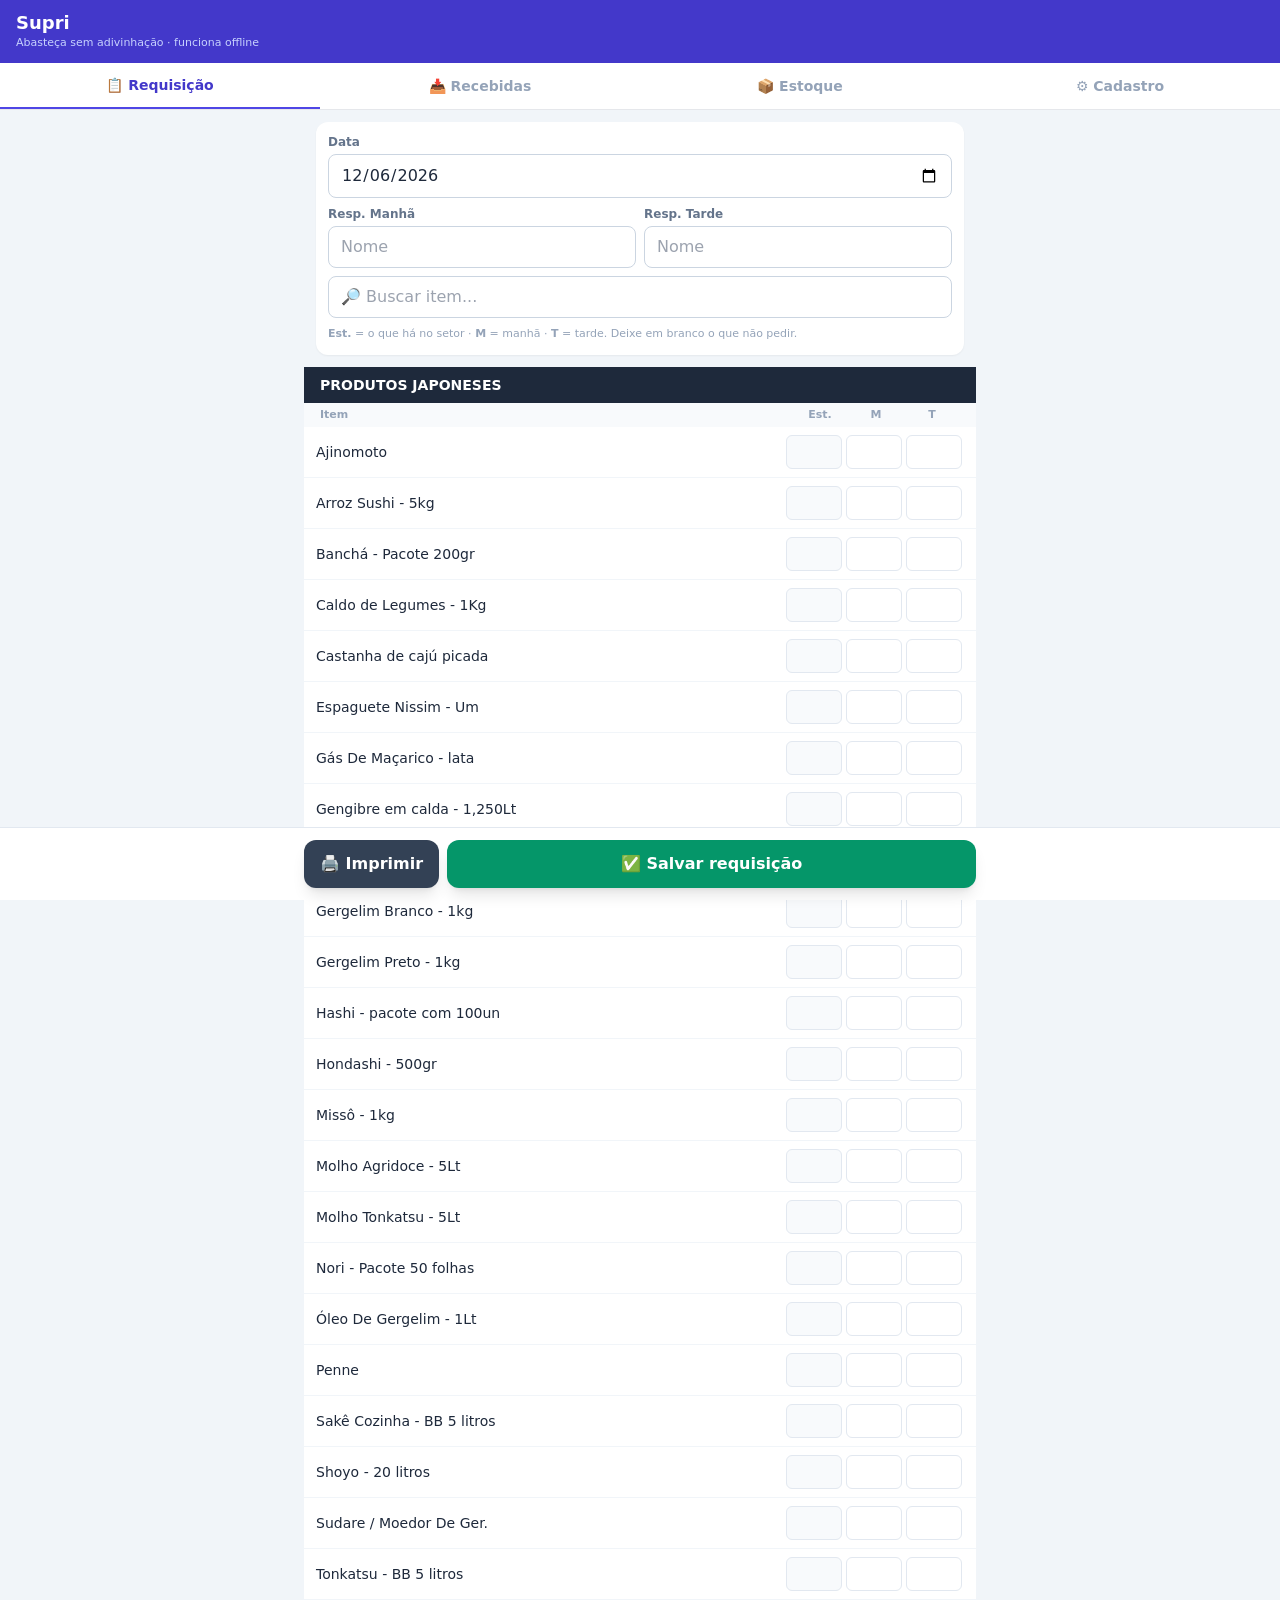
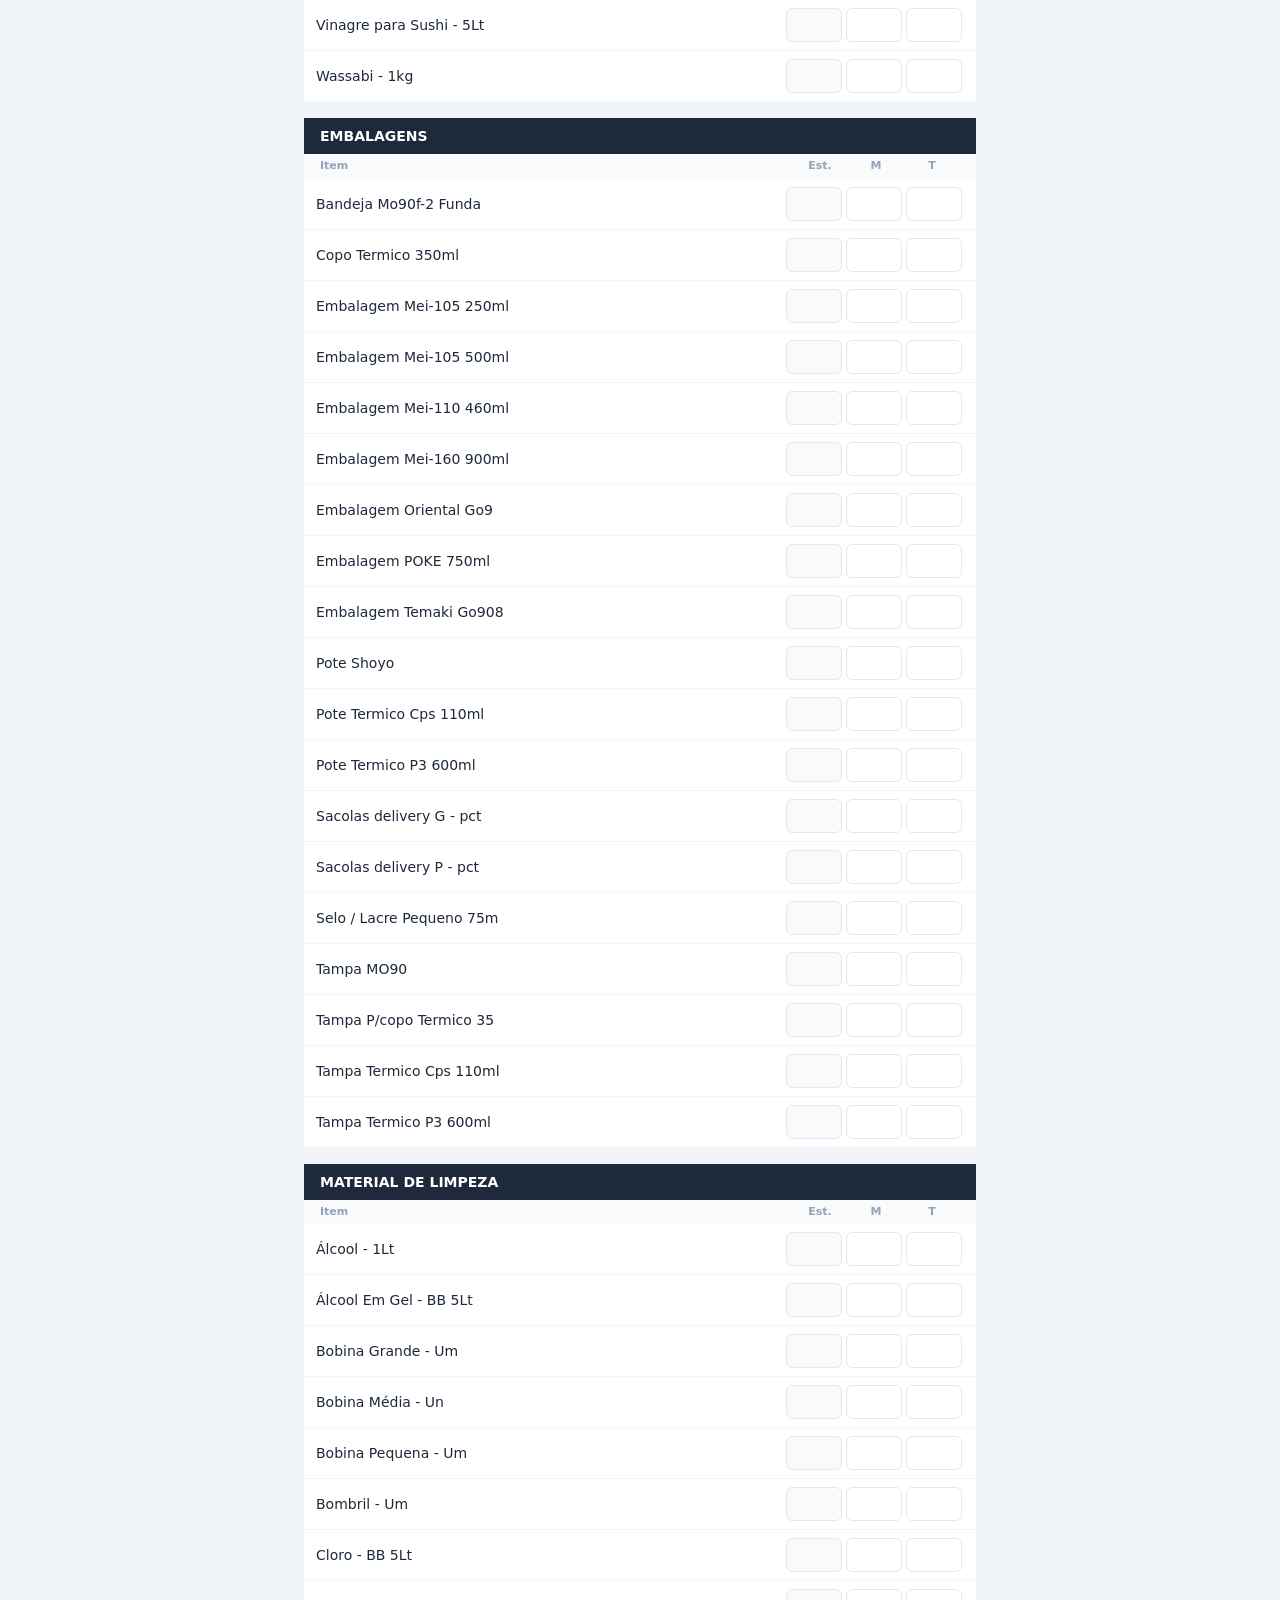
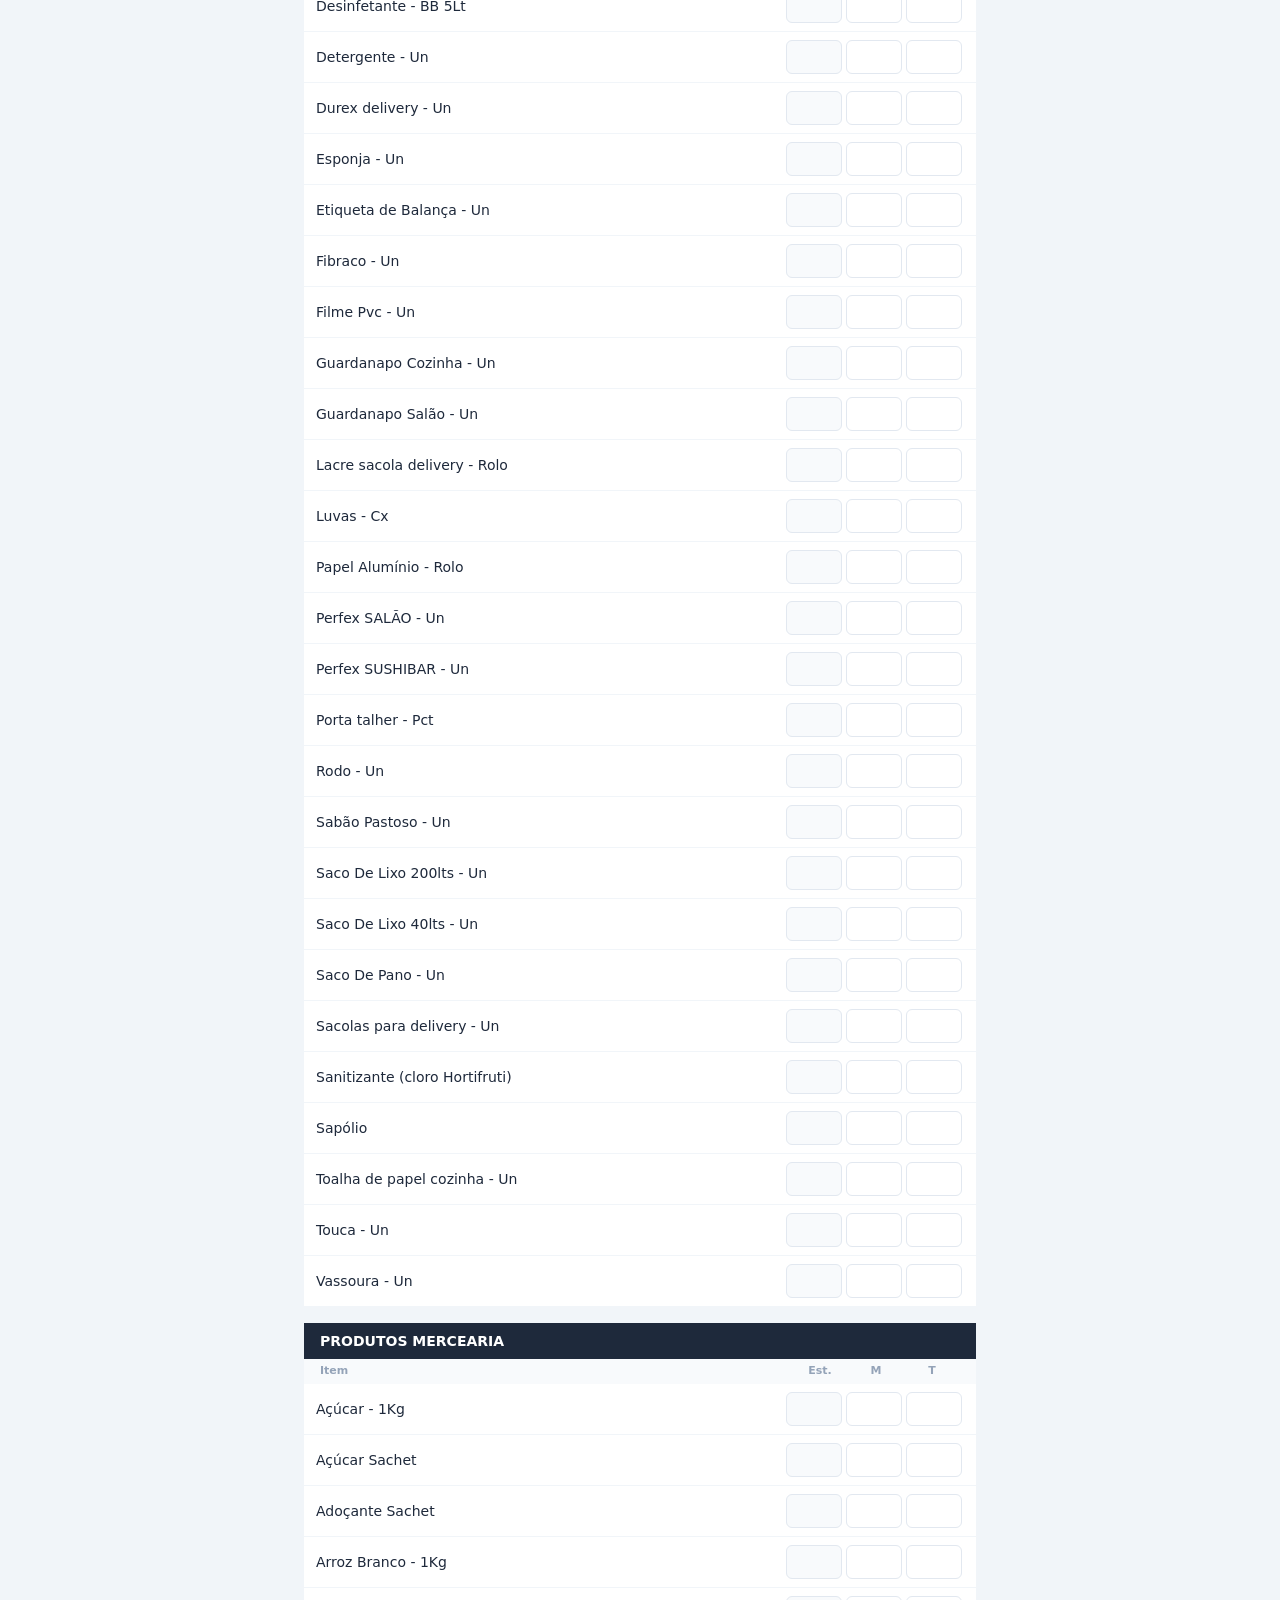
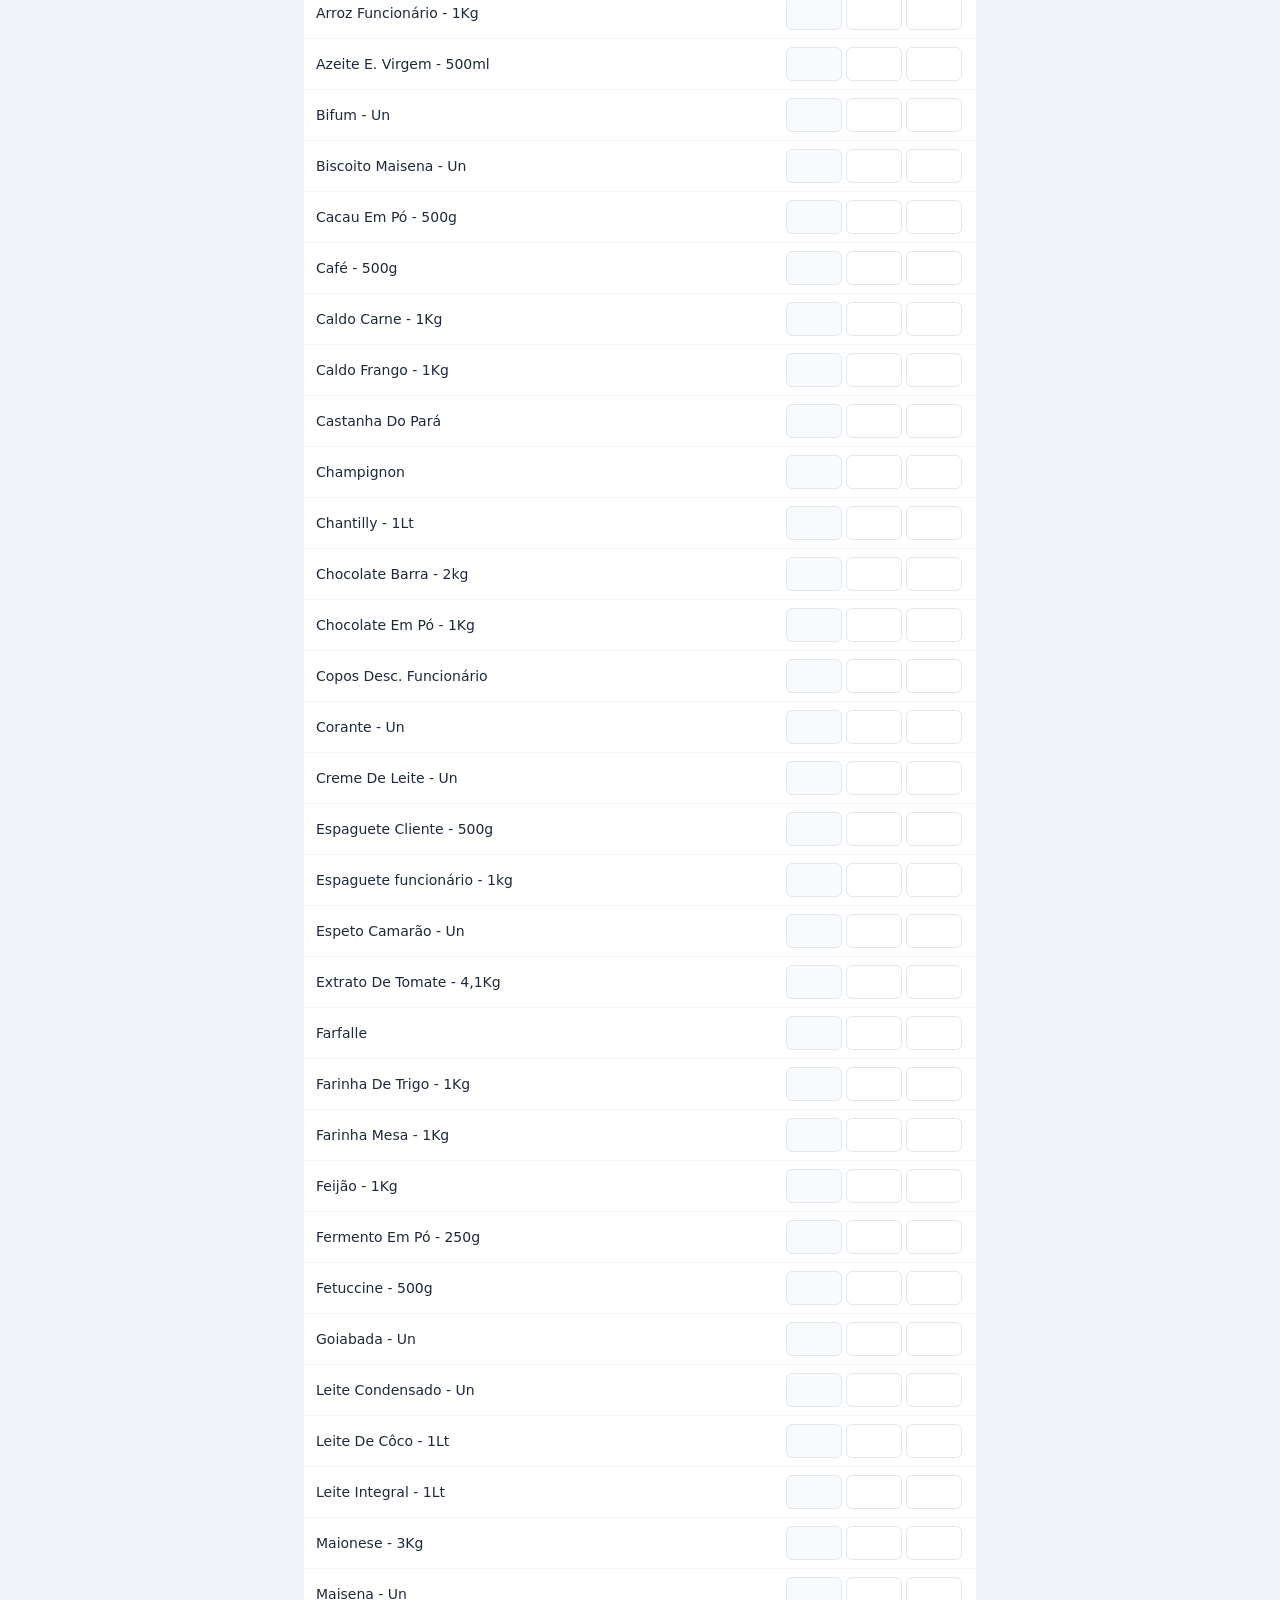
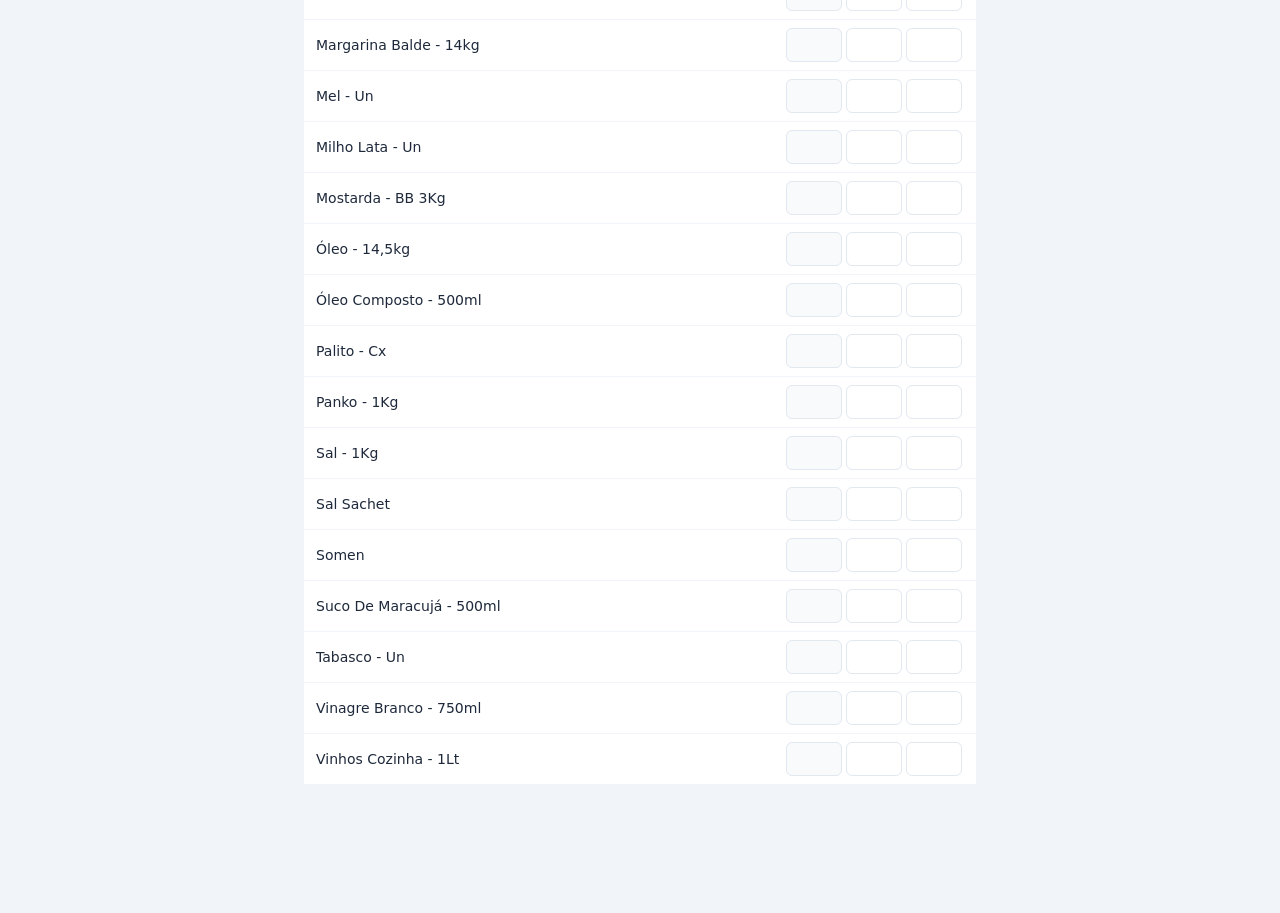
==== Estoque-App.html @ 33638763 "Add files via upload" ====
<!DOCTYPE html>
<html lang="pt-BR">
<head>
<meta charset="UTF-8" />
<meta name="viewport" content="width=device-width, initial-scale=1.0, maximum-scale=1.0, user-scalable=no" />
<title>Supri</title>
<link rel="manifest" href="data:application/manifest+json,%7B%22name%22%3A%20%22Controle%20de%20Estoque%22%2C%20%22short_name%22%3A%20%22Estoque%22%2C%20%22display%22%3A%20%22standalone%22%2C%20%22orientation%22%3A%20%22portrait%22%2C%20%22background_color%22%3A%20%22%234f46e5%22%2C%20%22theme_color%22%3A%20%22%234f46e5%22%2C%20%22icons%22%3A%20%5B%7B%22src%22%3A%20%22data%3Aimage/png%3Bbase64%2CiVBORw0KGgoAAAANSUhEUgAAAMAAAADACAYAAABS3GwHAAAjUklEQVR4Xu2dCXSc1Xn3n/tuM9osr7Itr2AbY0Mwi82S8kVAvQE1Sw%2BmtAmnDQmEnjRpky/na76etLa%2BdKGnPUmbc9oG3NImKScJDsXGMbWxEyxCgIIDOHEMXsC7LUu2JVnbzLzve%2B93/s87Vx7Jkq1lJGb03t85EznCGs2M/8%2B9z33uswgaMZSoqSG7qmq9Wr/%2BwVD/2tWrlR10nF1Aypklg7abiaz5QtizlczYimiREJZNpEbsVRryiSClZCiIdgnLC5UKDxHJvZZT/gaJ4LBTOv699etFjhaetRsaVou6OgqJxIj8o4t8vt3eWLNGWTt27LDq6m4P9H%2B/f%2BXR6UJ5SxVZtxLJGxWpeZZwk8JyiJQipaLPJJRpMuIvdgTZVoLfhBA2/oeUDEgqPyVI7Cey3hQkX1Uis/35LTOO6XdbU/Oyc9ttt8naWiGH8xMYNgOA8PfsIaEtfNUd9ZOdROIupfz7SMrbHbeiAr8cIg/DFCkKFSm8WXxX8esSQljD%2BeYNI4NSKitirOoKi7slyBa2nWTjwFIf%2BK2tZFkvC%2BFuCNLpFzf9dMopvDp4CAsXkhouQxgGA1Bi9WqytPDvX3byamW5v08UPuw65ZOlCikMO0jKIBRCKKWUJYTA6xiG12IoYPBvr4QQEl8sy7Ftu5QsYZMftJ0isr8npP%2Bd57dN3a0NYf16wgKZV9cor6LDtqVdnUj49peJ1Cddp8Lzg1aSMgPfDrugxXuhwdAFzAECV2RZnu06FeQHrRki8YyQ4Te0IeRqLB/kSYSKzVKQUPcvO1AlrDFfU2R9zraTnh%2B0wKWB/x85gAbDJVGQExZLx3Uq4SJnBMknlTz3l89vm9sAXzkS0tB3gyH72PDR8EIg/vuWn3yErIp3bKfsC1KlvYzfhNMsnD7HiN/Qf6BvaIYUNAQtQVPQFjQGrUFzkfaGxpBW5Joa5dTVieCepe9VW9aEp123fEUQtFIoM6EQFoxrSM9vMGTBOVralmc7cI38tq1Snnnkhe0LTmgNDvaTGuQOoASiPBD/vUuPr7Cc8Tsdp2RFxj8bSOWrKHZvxG/IGwgI2tAWNAatQXPQHjQILerI4UAZhAEoa80aEghL3be8fo3tJLcIsqZm/Gb22YyrYxg%2BItcIWoPmoD1oEFqEJolgCANjgC4KfkF0MXHvipNPJdwJj6bSjSGsz8TsDSNJdLcgVDIxyU77Z9Zt3Dr1sej3n9dofxiAAURPfPfdh8d5Yem3bavkQT9o8YmUWfUNHxGIFonAdSrdUHY%2Bm7E7Ht%2B8eVbTQIygnwbAbg/t3Hmk0vWTWz2vckk60xgQIXfBYPiokUHCm%2BRkMi1v%2BW5qxeLFM1tqa/GaLp1G0Q%2BfCQdeIvhZbsZbB/Gn0o0ZI35D4WA50CS0CY1mzwRdKTUX45I7AGKtSGu4d9mJp1x3zKOZoCkQZuU3FCCKZOA54xzfP7du47bqx7R2B20AOsa6atnRtaXJKWtS6QafiNwCfO8Gg8ZPJqrcjlR97aZtM9Ze6p6gzx1AW8%2Bq5YeXeXbFS0GYCoikSWcwFDg4GFuhYyedTNi6fNNLs7ZdbCfowwCiiM%2BqVfWT7YzYJYRVJWUaJ%2B5%2BnBkMho8aJS0rIZSSDaGnFm3ahNTq3sOjvQp69Wrim14rFXzPsUsnh2EKMVcjfkORICxoFtqFhqFlaLq3F3%2BBqPV28fZrxx/2vAnL/KAlyKY2GAxFAzQL7ULD0DICOb0lz/UwACUWrl%2Br7r67eZwt7Cf8oNWs/IYiRljQMLQMTUPbPXOGuhkAKrlqqVY66davu%2B6YKZHf35%2B7AoOhILGgYWgZmoa2ofHcV9rlF8FPqq0ldc%2BK41fY5O2WKtAZdpe8KzAYCphsEbIjQ8pc/cLWaft0Midec5c1oICdC1uk/DPbKXWUCqMiL4OhuBHQMjQNbUPjkdYjsn/gNFJ1310nrxSh845UgZv1lYwBGEYDehfwlR1ct%2BHFqe9H2heSd4CaGi5SVyoTftZxyhNEEtuDEb9htCCgaWgbGofWI82zyNGDR6iVK09MSkjaLYQ9SSlkPJgCdsNoAi1YXDRda0xbdPWWLdWN0L6FdoV4m14gf8tzx1ZJmUHo06z%2BhlGGENA2NA6tZz0f20Kvzuxp4AGpAvhKo%2ByNGwznj7yscUEP4DvQPqv9rppTU9xEuF8Iq1xFRmCswDAKgRvkIEeozU/b816sm1zPBwE3GS5z3cpytCs04jeMXuAGBSG0Ds3jfUYnYUU13JxTmD7khtENNM5aV1TDBnDDY8pVKrxFcityk/ZgGPUgPQLRoFugfcFNbAXtJEGJri7WBsMohrvuK0oLRYstJeUcy3IT2dQHg2HUA62z5qF9KdQiy/JQSDaskzgMhkIBWofmoX1HWPQxo31Df%2BDGhDp7LDumQv9/Tp4pIqB5aN9RpOZmZ3KZ2L%2BhT9Dr2/cV%2BWnForfsSC4h7pUsQV5CkG1ns8gKH2SIErTviH50zzLEF4hdKqLOdknjqxy6bH6CLpuXoDHjbO6/0HjSp4P70nRof4baWyUlSzAZsjg%2BL2hf3LPsWLbmt0hetWHEgPh5hReCPnFnBd18exmVVUQlJNrl4SG2kuhMY0A/2dhKu97oIC8JX6nQB3xmR7jeu/xENLnPYMhBiz9RYtHvPj6B5i70qLNdUZjts6b9Za0c14MbRPTa9nb68febyU0g0bjQP1JBGMxb6K/SMMKw28M5wYLFP2eBR63Nin18nvuTayjZPwd8PiC6dUUZ/3nzD5qptNwq8MOxMje/hguBAWRSit0erPxt5xTZ6AN%2BkTAJH4wtorYWRR9fWk4Lri2hVCcOyIX9CRf4yzOMNBCy7xONr7LpptvL2O3puer3Sdbvx3PAeHhQVoE7GMYADN1dGhhAWtLl8xN84IXPP5DkeKz4mbSiKdNdqprqko9JvwWssgJ%2BaYaPhGw1yKx5iQEJPxecH0pKBc243KPAL%2BwbMmMAhm5wJzRbcJyfD8KD/Hyw6uu7gsE%2Bx0hgDMDQK3m5zCpw/x8YAxhBdC5Nb18LZZnU8f/T9QEffgejYQ6jhtEtsWUVdpWVMYA8okOBiJfrmLmOoGBFxYEyCLo/wiD6Pm5TgX4O/FzX82Tj77nJaMMFtwMUgg7uTQ0qhs/jKRAObZV07KBPjlfYF2JmyuMQyF3J4S8jWSzwIWjF%2BTO2FfnTnivI9YgcR3Bo0OIfjEKEErm5oTYORZmMYiNRUvFzsk/OMXbBsXjbjpLOIDI8Da/QuMvPPoaMIk5lQG7P2YaAKsfZ/Hr6GwmCISdKBe3bnaazjQElCjw3yBjAINCrOuLl6ZRkoSIJbMJEm6ZMdah6ukPV1TZNrLJpwgSbb0RLSwV5HgxBnBevjG5cg6zwET7s7FTU2aHo3DlJzU0hNTdJOnM6pDNnQmo6E32vrU1RRwcMJ8rMhGE5riDHOX9Tqw1ioL48/j4MrP2cpJ%2B80EoPfW4c%2Ba3ZzjmXOM3i/dguUUe7op%2B80BLdAxQ4xgD6iXZNsBpCgFh2J1U5tODjSVp0XYLmL3Bp2gyXysqGL%2BYBVwmuxenTITXUh3T8qE9HDgd07GjA/x/GkU4r3hVc7DpZo%2BCdYgC7BBt0qeDEtplzPLp1eRnf8GJX6%2BtSDLuY4xLnAD33TBPVHwuotEwMyo0aScS9y48P5pwTK7AiYrXvaJdUUWnR9Tck6RN3lNCi6xM0dmz3Y1RPoelV81KrJ3syuf8SOSmKua5WX2DHOHk8oA8/8OnAXp8%2BPODTieMBNTdLzujELqFz9geyK/gZRSsfqKSPLytnrw27VM/iF3w%2BiaTgz%2BfFH7bQzp%2B1F0EeUPbMZQygbzgKoqJVd%2Bx4m5auKKE7f6ucZs4%2Bv3Gyn569PBqRQ2qOr69/b1%2BrcmNDSAc/8Om9X2fo/T0ZOvihz%2B8FO0N/jEAbLWoBkNvziTvLacp0jy%2B5%2BHYXZxgZfT6H9qXZZao/lqHSskJPgjuPMYA%2BwKoGfxwsu7OUfueTFVQ9LRK%2BXgFHQvD9JXfn0e5aT86eCemHz7TShvXtVFbef/cEBobENnytqnb5hheHY7hECHUeP5ihM40hH9Jxzimm8khzBugFiP9ci6TL5rj0%2BBfH0vWLE5HwkReDyE4BBo97M8Zco8Cfx0%2BwaeYslw/dCHX2Fwga0Rys%2BA0nfDpxJNMVtsVngVAnzgx6RygmjAHkgnCjIGpplvSbK0vpC18eS%2BXIadfCL4KoRre3k1PEzncNijjMOgDtd6HvKaLCl%2B7Gw4ZW2Ck/fWIMINcfJKLWc5I%2B9cgY%2BoPPjulyd4pN%2BH2RD5ctb/cNBYIxgCzYyiH%2Bz/xhJT30qYpsRVRhujuG/FGA3uzIA5%2B/pUXSQw9XsPh1DvxgXAVDcRF7A4D4sfLfWlNCn3m8kld%2BnWZgGP3E2gCwwuNQOKnKpj/%2ByliOYuTDTzYUD7E2AI5vpxT7/QgRhmY6WuyIrQFA/O3tiq69PkG3Ly1l1wfukCFexDoKhJDeg79XESWLDWMcu2f6ArjYATs3TSHXJTOH8vwTSwOAkJDmMP9Kj65fkoyKOIZh9e9qH5jN3R8qeJ1dz4lLrtju3/kjlgbAnY4zim5bWsJuD8Ke%2BXR/dCTpfN2AohPHQzpxzKf6kyGdPSPpXEvIef84hHPxuUXkOoLrCsorLKoca3EtQdXkqK5g4kSb/1vP18kGgcN7nowsbsTSACD4ijEW3XRL8pLuyEDR4sfXt/4nRa/9rJPe252hhlOR4FEtpl0gdmly/RpOgVZdqQVcFukILqapHGvT1GqbZl/u0rz5Ls2Z59H06U63nUvvEPnaceJA7AwA4oAQr7zK48otXcOaD7T4d/5Pir77b6209/005xEhdwYpyMjA1EloupTxAoTo3ng2W0vc2BBwfv%2Bbr6f4PZSVWzS12uH3gYP8wqs9mjjJ7tohCjFjtRCJnQFgwUXt7oKFHv85X%2B6PFv/3v9tK/7GuhWt4y8os/h26ZmCwacJ4DhiQ50UF63qlP3TQp/17M/TjDe00frxFVy706KbfSNINS5LsOmlghHzIH4ZzTrETOwOIuh4QuxH5Qot/04Z2euqfWmjc%2BO499PNBb0loiYSgkmzROWqEX381Ra%2B%2B0knjx9v0sWsTVHNHCS2%2BMcmliTjk43UO1ghHK/EzAOS2Jy2aNiN660MNLWoXCj7%2Bd9adozGV1ohlTOpWKwCHY%2B1ipVOKfvZyJz%2BmzbA5zQN3HZfPdYtqgstIECsD0C4PCtfRwSEfBqAv0H66rYOamkIaO87iXj8jTe4OgdW%2BvCLK2UdZJNyyjT9qp5rfLIncKa9/JZFxIFYGAKRUVFZuc6FLPtChzt2/THPh%2BXBeqPWXXGPA2QGuEs46Wze3c/sUuE3GFYqInwGExDsAaleHvANkk%2BcgLsT24Yb0p9h8JMl1k3C/MNoKWoZKrAyAIzKKeEXMxy0qH6izuwrGAg31PDHcmFX/QvLjBxQTnPYQrf5DXa214OH66FYghW4Ehu7EzwDyjK4eu3yOy/cLxgCKi9gZAFwfuCtD9v%2BzaMGjdxAfgrPnAkNxECsD0OJEJqgOVQ7VDUIUCL71gqs8euChcm5ki%2B8VYu8gw4XE6hAM0F68tVVSZ6fkqEg%2B0EaAmmIkuz33w3b%2BHloIIm1Zp0IYCo/8KKBIwGrPrb/bJDU15bcCRq/4n/ujsfRXfzeBrr7Go3Sn4m4TSL2Gq5Tb199QGMRuB9ClkOikPGOmwxdXIk9JYjrxbcnNSX7seidNr7zcSe/%2BIk0nTwTcWRk7UO6wDJ6TMYDW5Yb8EjsDgEjRG3P/Xp9uvCU5qBlYF0O7Q/iKuQF4IDdn/74M7d4VdWk%2BfMinM6cltbfLaKiEg3Tp8xNkjFGMHLEzAKy2iNb8%2BldpIqoYlsOqdod0tRZ65199TYIfAIdw7ECHPoz6%2BKNt%2BfFjAd8m92YUugrMnCXyTyzbo8MIkFv/z09P5p5Awx26zHVx%2BqrlRZEO3KQLjOJ0dGAHXBOQiMoijduUH2JpANwKsVnSF78yju757bK8FcX0l57i7auEEUaBKrAD%2B%2BE6RcUvx48GHMWCISGtG64TfCa4UkMN6caRWBqAHvgw9wqXvvkvVQVRQ9sfo4ALBAPYsztNb%2B9M069/hVrjgH%2B2pCQyBuMmDYxYGgBAznzbOUl/8VcTuGAkX6WR%2BSTXKHB473m5hhDrL99J089f6aR3dqZ5kiSyXJPJKNfJJL9dmtgaAFIiEJ2ZNdulf3xyEh%2BMi6EvKI9WzaZb5BoECl8Qcv3J1g46sC/T1U3C7AgXJ7YGAHAWwBTFTz86hj716TEFuQtcjG5VYNkrTSTkvbojRc//qJXbsSACpQtiDBcSawMAWPUxW/ev/34iXXtDouiMQKM7ReiQKeYZv/Tf7VwOWX8i4D5IphjmQmKVCtEXWD2f%2BPpZOnok6OoUV2zoVAvt%2B2Nq/F2ryuhbT06iFXeX8ShT3b3CcJ7YG0B0JyB4KuSf/5/THGXBKooVtFjR7hAO9uPG2/SVPxtHX/rTcaSUYhfJZKoaA%2BgGVkYUip%2BqD%2BlPv3Sa9uzO8Apa7AdIfWGGOug7V5VR7RMTyfMsTs4zRhAR%2Bx1Ag9USRtB0NqT/%2B%2BXTtHljlNKsW6kU6yUTh0%2BzDYCvuyFBtU9M4AgRdjhTvWYM4IKdABET8A9/10Rf/9oZztHBSlrshsBdsAPiNO3//dVxfPA3BmAM4AL0QRFRk5/t6KQ/ebyRnvmPVj4jaEMo1haDthMZwf%2B6vYTuX11O585F7ynOxD4MejEgDt8n6miXNG26QytXldGylaXchTnXddIXaMWwoupQKGajfeHRBqo/GXAQoFhdvKFiDOAS6BQEuAypzmii5C23lvBwDaQ35x4m9aG50A1Cp33g1viJ/3eW%2B5nie3HEGEA/0YbAO0KH5FUTzWaX3JTkx9z5ble3OU0hGwRWfBQGffGxRi7QQf5QHHOHjAEMEG0IEAtyiTDiCOkGcJEwrAK7whVXujRtmsNNaHvCvfqzN9AfZe6R3gV%2B9IM2%2BpdvNdPYsfHcBYwBDAEk1OmuDzAE1PyC0nKLJk%2BOxhldcaVH865wacYsh2cRX2AQ2Tz%2BkXab9GEfRTif/0xDV4OvuBG7ksh8gsxM7TrrNGSYAFZ5hE9R3fXTlzp4J8AKi5FMc%2Ba5dMV8j79i10CFVy74WRS4DPfugLML3CCMWZp7hcdp1RikETc3yBhAnsjtwgxgENyEN9uQF0O5UcCCThH4XmmpxQfqy%2Ba43FTrqo953F4x122CMQzn9Ec922Dhxzx6%2B61U1/yyOGEMYJjomXmJkCqmPfKMr%2BwuAffjyCGfXt7WwZNbqqsdHm10828kadH1ia5D9XAlsem954r5Ls80i2Mo1BjACNFbKnK3XQLljscD%2BvBDn9MwZl3m0B3LSjmHB2HK4TACfW8BVyyO7g8wuUAfITqHHxEZnZVaWWmxGI8dCWjdP7fQ5z/bQNu3dnT1G8or2S0Ah3OMXdWdruOEMYACQp8jsNrjcIxp8c1NIf3N2rP0zHdah8cICD1MLaqogAFEUaw4YQygQNHGgF5AMISnv93CNb%2B681w%2BOD/gIxobxW0iL7y6GNUYAyhwdFgSN7XfffocX75BpPlaq/XBFzsOiu3jhjGAIgBGgNvmo4cC%2BuW7URhV5Tl3h3OajAHEh2Lb6qN6BMXNdUG%2Btco7QczcHxDbHUDX/BZLaSDr0yI63Rgt/fk2YK4Qi8/610UsDQAuBSa6Q1RtrVF9bLEYgp/nYn12pxRxfQAMLN87S6ETOwPgCTHtkgtbnvjGRLpuSYI6OhSnKvTWfrBQ0DMD9IT7fNza6udAkTyKfuJ4DoidAWj0YLu//eZEHmm0%2BMZokAX65wBd/lhQKKLZl%2Bf/8p4XgDYYQPycoPx/mkWEru294cYkP5ARuWlDO731Rorbp2PInS4X/KizJHFLi/uAG5Yko8NbHpYuPRfh7NmQ2jswvil%2BLdZjbQA6JRjihvtzzXUJfiCN%2BaX/7qBXd3Rywhomy6NlSlefnfzO17skaHt%2BulHSQw9X0OQpdv7ygrIO/6mTAZd7lpebdOhY0m2kEcHNcOmxz1ey4N74eYp2bO/gZlnYFXAzi5j8SExp0e0OMTrp2usT9PAjFV3Gmg/0gffgBwGHWJGpGjdivQP0RBuCnrYyZoxFy%2B8s5cfhQwG9/monvflaij78wGdjwM6AnH90kdO7iT5YDvaQmlsZhiqzlhZFN92SpK/%2BxXiuIdBuSz7Q73ff%2BxmeXjnY11zMGAPoBS5C0eNL4R5ZRLNmOzRrdgU99KkKNoZ3d6bp3bdTtH8fJj6GXe0GHRcGEe0QuVVdvNr2EmPMXXThWiEeD%2BFjRZ461aE/eLSce/hoA8vXIq0NCYf%2BDw74bMjGAAzdYAFny3j1YAoIOzIGh%2B59oIybS%2BHMsPc9nwdTHDkcsEG0t0ruIBFKxcbUZQy5ClYqSonODryAezVunEVz5iXolluTPLkGtQBsO9m/ky/wfhAD3PNrjFkKORlupM82hYDZAfoJdgFd0q6NAVFDuEnXXJvgB0C0pqkppMZTIQsLN7dIaW49J6mjXVHGV1zqiH6dnis4Dx%2BXcpMm2zRjZlQ8j/phjS6EydfK30W27vjndZ0kY%2Br/A2MAg6CbMeRMedeH1okTbX4suGoQT55d7bXw8xHu7IneTZqbJL35eorrAeK4%2BhsDyAO9dW/oKn%2BEcWR/x8VWcO175x6Ah7Nnpy6G3761nWeL4X4hrp3hzA4wDPRmFIUCjA27SlubpE3/1c7F%2BHFd/UEe7hMNxYS%2B9Hvu%2B23cuyiu0R%2BNMYAYoV0fhG6fe7aVyrkOOEYfQC8YA4gJ%2BuDb2anoG080cYh2OA7YxYYxgBigD%2BU4m0D8uK9Ak644%2B/6xd4HicuupfX6s9t/6%2B2buQoe7i7i7PprYRoGQrgB0M6jR6A7oFuiYA/DNv22mrZvbYx3y7I1YGgDEjhx45Nsg31%2BjjaGQw5j9Qa/6uEs4cTxgt%2Bfdt9NG/L0Q2/kAcIHQExONaPGYN9%2B7IDENt1jD2Z05r%2BTkFOlLty0/bqd/X3eOb3yR62/cnguJrQEAPdQCqQCXzXG42mrJzUkeaNFzugv37c92ZuCvBZI6rwds5N4cY7X/wfda6RdvpriQx/FE1%2Bs3dCfWBqCL4MPsuCMUh%2BtxR1ddk6BF1yXoyoUeTZl6kckubA3DP9AC9Mw7yj23%2BL5iwW/e2EG/eCvFgi8tj9odxuXAPxhibQC56KnwWFH1zgADqRxrc4bm/AUeG8OcuS5Nnmpz6nJvcGixjxyg/uwauWLtLUcoFxxuD%2BzzuWrtjZ930sEPA/7d6C6N32XCnJfGGEBvfqE4X%2BEFvxmzv/xAcfoz0perptg0c5ZLl13u0szZDlVPc3jaC25W%2ByPywYLuDSePB1zAsudXaXp/j0/Hjvpcz4venugfCozw%2B48xgEuQm6GpOzYHvmKXg1OW7Uh4iK2jz/6ESRh95NCEiRaNH29z5AWGAV8cfw9nC%2BwevONk53TBTcFq7mfQoEqy0FGphUjVmUbJw6zrT4Z0qj7g%2BuBUZ1SVjwgWhK87RhtXZ%2BAYAxgEPY0ChoCdAiLGVymjSi/uOCcE2Q6x6B0X/Yaickl8P6q7hI8eGVOA54BxZRT/GYUqqBbDzoOfw8/rcku90hvRD41Y3gMMla58/xxQGK/PBbq7gq4D1n8/8InFHZ0RuhcI5xoVVnUeHimEtpGsoUQHWhPOzB/GAPJEb0bRE54rfInflxvpMQw/xgBGkpzokKEwuNSCZDCMaowBGGKNMQBDrDEGYIg1xgAMscYYgCHWZNvAGgxxRJClFBJnCyS53WAYMdANW4ZISdll2wnko4zw3BOD4aMBWofmoX1LkTLnAEMsgfYtQeKAiJrgx21ErCG%2BKGge2reUpF8JEwwyxAxoHtq3LCV2SZmBP2RcIUMsgNaheWjfEpb1gZR%2BWgjbhIIMsQBaZ81b1gfWkcum7FUq%2BMC2MOLHRIIMox0loXVoHtq3fvGU8IWwX7fYAMiEQg2jHQmtQ/PQPvv9SlAdQkAqGmhoMIxaoHHWuqA6vEk2AD9lb/P9ljbLcmzTRskwelEKGofWoXk2gNWrn7VfrJtcr5R8xbZLuUHB6P0ADHEG2o40Ll%2BB5qF9q6FhdeT2KPqRJdAz3NyHGUYraG7mCGgd7xDat%2BrqiNu%2BZhzrxxm/ucGyvGy7JoNhNAH3x7OgcWgd7wzaRzq0qqlRzpYt1Y0kw/90nQrsCDEfnWYYhYSsbRn%2BJ7QOzUP7fAiuq4Pfr4Tw7H8NgrZ0dnya8YUMowXu0wdtQ%2BPQeqT5rj5NQq5eTdaGF6vfkzL1Q9cdgzoBcxg2jAqgZWga2obGoXUikWsARAsXctsmoSzrr8OgI8imRphdwFDsIPNTQNPQNjQeaT2iKwGutjbaBV7YOn2vDNNPem6l2QUMRQ9Wf2gZmoa2oXFoXb%2BxHje/SqyhtWLn3V%2BqdP3OPSTsKqX8boZiMBQRUgiXSIUNvluycPHmb7bU0lpMfrtwB4gQas/qtWLz5rFNoQq/6joVCImas4ChSFESGoaWoWloO1f8rPje3tnq1cqGn/Tua8e3uG7lsozfHAphXTgoy2AoUFDw7rljkfaw7dqPT1u5Zw%2BJ9evFBeH9PpLfEB4VctWq%2Bsl2RuwSwqqSMp0dGmowFDoKGZ9CKdkQemrRpk1TTlFW0z1feR9VYDgQKxs/GKrUwxYXy1hm3qChCODZPBKahXahYWhZhz37aQBE2C5wW7bppVnbMkF7bTIxCTdnQRF8AoZYIwJoFZqFdqHh3lwfzUXrgOvqRMA7wbYZa1OpxnWuU%2BkqksYIDAUJtAmNQqvQLLQLDV/sxV6yEH79epJr1ihr47bqxwK/9bmkN8lRSmYK8hMwxBZoEtqERqFVaBbavdQH0s8KMGWtWUO0c%2BeRStdPbvW8yiXpTGNAZJkRS4YCQAYJb5KTybS85bupFYsXz2yprcXLOn/h1Rf9NAAQRYbuvvvwOC8s/bZtlTzoBy0%2BEWfVDeB5DIZ8gQOvYLcnlJ3PZuyOxzdvntXUV8SnNwYo3MgI8ET3rjj5VMKd8Ggq3RhyJqnADESDYWSIetkKlUxMstP%2BmXUbt059LPrN5zXaHwYoWogf7pCy8AszmbNrHTtp23Yi22XaYBh%2BcMkFzUF70CC0CE0OVPxggDuARok1a0ggqejepcdXCMf5d8cqneoHLThxI%2BY6yOc1GC4GXB4UtlQ6gew4qYLg0xu3T9sK8dfWIsPzfI5PfxmSUBFjRZjpnqXvVVvWhKddt3xFELRSKDNIncDuMqTnNxiywOORtuXZjlNBvt%2B2Vcozj7ywfcEJrcHBflJDFihirfqi4b7lJx8Rwvq645RXZ/xm3qqMIRiGAAsfeWieO5aCoO2EUvLPN7w09Wk8Z672BsuQDSBC8d4jSKj7lx2oEtaYrymyPmfbSc8PWvDfjWtkGACRq0MkHNeppDBMZQTJJ5U895fPb5vboBB04WcbuMvTkzwZQERNzctOXd3tvB3dv%2Bzk1cqyv0ykPuk6FZ4ftJKUGR7HFHWiNucEQy4q25NKkWV5tgtXJ2jNEIlnhAy/8fy2qbt7aiwf5NUA9G6AqhvtFkWG4P4%2BUfiw65RPliqkMOwgKYNQCIF3bSGGas4LsQP/9oifS3xBxzbbLiVL2OQHbaeI7O8J6X9HCz9yd3CzO/RVP5dhMIAInMxzc7BX3VE/2Ukk7lLKv4%2BkvN1xK6L%2BKzKNLY4UhdjZ8Aajzo2wCHO3MCo4P38O4uVgjSXIFradJO7UTESB39pKlvWyEO6GIJ1%2BcdNPkcIc%2BfmoTcktY8wnw2YAGhjCjh07LO0asXu08uh0obyliqxbieSNitQ8S7hJgcwKpUipqG4BxmE61RU7gkUeLWhRhFzJgKTyU4LEfiLrTUHyVSUy25/fMuOYfrdwp2%2B77TY5XMLXDLsBnEeJmhqyq6rWq/XrH%2ByqzIGFBx1nF5ByZsmg7WYia74Q9mwlM7YiWhRVopnmFMVJNIpUEO0SlhcqFR4iknstp/wNEsFhp3T8e7mpyujViXaFUbfC/Lo6ffH/AX%2BjimdYihNWAAAAAElFTkSuQmCC%22%2C%20%22sizes%22%3A%20%22192x192%22%2C%20%22type%22%3A%20%22image/png%22%7D%5D%7D" />
<meta name="theme-color" content="#4f46e5" />
<meta name="mobile-web-app-capable" content="yes" />
<meta name="apple-mobile-web-app-capable" content="yes" />
<meta name="apple-mobile-web-app-status-bar-style" content="black-translucent" />
<meta name="apple-mobile-web-app-title" content="Supri" />
<link rel="apple-touch-icon" href="[data-uri]" />
<link rel="icon" href="[data-uri]" />
<style>*,:after,:before{--tw-border-spacing-x:0;--tw-border-spacing-y:0;--tw-translate-x:0;--tw-translate-y:0;--tw-rotate:0;--tw-skew-x:0;--tw-skew-y:0;--tw-scale-x:1;--tw-scale-y:1;--tw-pan-x: ;--tw-pan-y: ;--tw-pinch-zoom: ;--tw-scroll-snap-strictness:proximity;--tw-gradient-from-position: ;--tw-gradient-via-position: ;--tw-gradient-to-position: ;--tw-ordinal: ;--tw-slashed-zero: ;--tw-numeric-figure: ;--tw-numeric-spacing: ;--tw-numeric-fraction: ;--tw-ring-inset: ;--tw-ring-offset-width:0px;--tw-ring-offset-color:#fff;--tw-ring-color:rgba(59,130,246,.5);--tw-ring-offset-shadow:0 0 #0000;--tw-ring-shadow:0 0 #0000;--tw-shadow:0 0 #0000;--tw-shadow-colored:0 0 #0000;--tw-blur: ;--tw-brightness: ;--tw-contrast: ;--tw-grayscale: ;--tw-hue-rotate: ;--tw-invert: ;--tw-saturate: ;--tw-sepia: ;--tw-drop-shadow: ;--tw-backdrop-blur: ;--tw-backdrop-brightness: ;--tw-backdrop-contrast: ;--tw-backdrop-grayscale: ;--tw-backdrop-hue-rotate: ;--tw-backdrop-invert: ;--tw-backdrop-opacity: ;--tw-backdrop-saturate: ;--tw-backdrop-sepia: ;--tw-contain-size: ;--tw-contain-layout: ;--tw-contain-paint: ;--tw-contain-style: }::backdrop{--tw-border-spacing-x:0;--tw-border-spacing-y:0;--tw-translate-x:0;--tw-translate-y:0;--tw-rotate:0;--tw-skew-x:0;--tw-skew-y:0;--tw-scale-x:1;--tw-scale-y:1;--tw-pan-x: ;--tw-pan-y: ;--tw-pinch-zoom: ;--tw-scroll-snap-strictness:proximity;--tw-gradient-from-position: ;--tw-gradient-via-position: ;--tw-gradient-to-position: ;--tw-ordinal: ;--tw-slashed-zero: ;--tw-numeric-figure: ;--tw-numeric-spacing: ;--tw-numeric-fraction: ;--tw-ring-inset: ;--tw-ring-offset-width:0px;--tw-ring-offset-color:#fff;--tw-ring-color:rgba(59,130,246,.5);--tw-ring-offset-shadow:0 0 #0000;--tw-ring-shadow:0 0 #0000;--tw-shadow:0 0 #0000;--tw-shadow-colored:0 0 #0000;--tw-blur: ;--tw-brightness: ;--tw-contrast: ;--tw-grayscale: ;--tw-hue-rotate: ;--tw-invert: ;--tw-saturate: ;--tw-sepia: ;--tw-drop-shadow: ;--tw-backdrop-blur: ;--tw-backdrop-brightness: ;--tw-backdrop-contrast: ;--tw-backdrop-grayscale: ;--tw-backdrop-hue-rotate: ;--tw-backdrop-invert: ;--tw-backdrop-opacity: ;--tw-backdrop-saturate: ;--tw-backdrop-sepia: ;--tw-contain-size: ;--tw-contain-layout: ;--tw-contain-paint: ;--tw-contain-style: }/*! tailwindcss v3.4.19 | MIT License | https://tailwindcss.com*/*,:after,:before{box-sizing:border-box;border:0 solid #e5e7eb}:after,:before{--tw-content:""}:host,html{line-height:1.5;-webkit-text-size-adjust:100%;-moz-tab-size:4;-o-tab-size:4;tab-size:4;font-family:ui-sans-serif,system-ui,sans-serif,Apple Color Emoji,Segoe UI Emoji,Segoe UI Symbol,Noto Color Emoji;font-feature-settings:normal;font-variation-settings:normal;-webkit-tap-highlight-color:transparent}body{margin:0;line-height:inherit}hr{height:0;color:inherit;border-top-width:1px}abbr:where([title]){-webkit-text-decoration:underline dotted;text-decoration:underline dotted}h1,h2,h3,h4,h5,h6{font-size:inherit;font-weight:inherit}a{color:inherit;text-decoration:inherit}b,strong{font-weight:bolder}code,kbd,pre,samp{font-family:ui-monospace,SFMono-Regular,Menlo,Monaco,Consolas,Liberation Mono,Courier New,monospace;font-feature-settings:normal;font-variation-settings:normal;font-size:1em}small{font-size:80%}sub,sup{font-size:75%;line-height:0;position:relative;vertical-align:baseline}sub{bottom:-.25em}sup{top:-.5em}table{text-indent:0;border-color:inherit;border-collapse:collapse}button,input,optgroup,select,textarea{font-family:inherit;font-feature-settings:inherit;font-variation-settings:inherit;font-size:100%;font-weight:inherit;line-height:inherit;letter-spacing:inherit;color:inherit;margin:0;padding:0}button,select{text-transform:none}button,input:where([type=button]),input:where([type=reset]),input:where([type=submit]){-webkit-appearance:button;background-color:transparent;background-image:none}:-moz-focusring{outline:auto}:-moz-ui-invalid{box-shadow:none}progress{vertical-align:baseline}::-webkit-inner-spin-button,::-webkit-outer-spin-button{height:auto}[type=search]{-webkit-appearance:textfield;outline-offset:-2px}::-webkit-search-decoration{-webkit-appearance:none}::-webkit-file-upload-button{-webkit-appearance:button;font:inherit}summary{display:list-item}blockquote,dd,dl,figure,h1,h2,h3,h4,h5,h6,hr,p,pre{margin:0}fieldset{margin:0}fieldset,legend{padding:0}menu,ol,ul{list-style:none;margin:0;padding:0}dialog{padding:0}textarea{resize:vertical}input::-moz-placeholder,textarea::-moz-placeholder{opacity:1;color:#9ca3af}input::placeholder,textarea::placeholder{opacity:1;color:#9ca3af}[role=button],button{cursor:pointer}:disabled{cursor:default}audio,canvas,embed,iframe,img,object,svg,video{display:block;vertical-align:middle}img,video{max-width:100%;height:auto}[hidden]:where(:not([hidden=until-found])){display:none}.pointer-events-none{pointer-events:none}.fixed{position:fixed}.sticky{position:sticky}.bottom-0{bottom:0}.bottom-24{bottom:6rem}.left-0{left:0}.left-1\/2{left:50%}.right-0{right:0}.z-50{z-index:50}.col-span-1{grid-column:span 1/span 1}.m-3{margin:.75rem}.mx-0\.5{margin-left:.125rem;margin-right:.125rem}.mx-auto{margin-left:auto;margin-right:auto}.mb-1{margin-bottom:.25rem}.mb-2{margin-bottom:.5rem}.mb-3{margin-bottom:.75rem}.mb-4{margin-bottom:1rem}.mt-1{margin-top:.25rem}.block{display:block}.flex{display:flex}.table{display:table}.grid{display:grid}.hidden{display:none}.w-14{width:3.5rem}.w-16{width:4rem}.w-40{width:10rem}.w-full{width:100%}.max-w-2xl{max-width:42rem}.flex-1{flex:1 1 0%}.shrink-0{flex-shrink:0}.-translate-x-1\/2{--tw-translate-x:-50%;transform:translate(var(--tw-translate-x),var(--tw-translate-y)) rotate(var(--tw-rotate)) skewX(var(--tw-skew-x)) skewY(var(--tw-skew-y)) scaleX(var(--tw-scale-x)) scaleY(var(--tw-scale-y))}.cursor-pointer{cursor:pointer}.grid-cols-1{grid-template-columns:repeat(1,minmax(0,1fr))}.grid-cols-2{grid-template-columns:repeat(2,minmax(0,1fr))}.grid-cols-3{grid-template-columns:repeat(3,minmax(0,1fr))}.flex-wrap{flex-wrap:wrap}.items-start{align-items:flex-start}.items-center{align-items:center}.justify-between{justify-content:space-between}.gap-2{gap:.5rem}.space-y-1>:not([hidden])~:not([hidden]){--tw-space-y-reverse:0;margin-top:calc(.25rem*(1 - var(--tw-space-y-reverse)));margin-bottom:calc(.25rem*var(--tw-space-y-reverse))}.space-y-2>:not([hidden])~:not([hidden]){--tw-space-y-reverse:0;margin-top:calc(.5rem*(1 - var(--tw-space-y-reverse)));margin-bottom:calc(.5rem*var(--tw-space-y-reverse))}.space-y-5>:not([hidden])~:not([hidden]){--tw-space-y-reverse:0;margin-top:calc(1.25rem*(1 - var(--tw-space-y-reverse)));margin-bottom:calc(1.25rem*var(--tw-space-y-reverse))}.divide-y>:not([hidden])~:not([hidden]){--tw-divide-y-reverse:0;border-top-width:calc(1px*(1 - var(--tw-divide-y-reverse)));border-bottom-width:calc(1px*var(--tw-divide-y-reverse))}.divide-slate-100>:not([hidden])~:not([hidden]){--tw-divide-opacity:1;border-color:rgb(241 245 249/var(--tw-divide-opacity,1))}.self-center{align-self:center}.overflow-auto{overflow:auto}.overflow-hidden{overflow:hidden}.overflow-x-auto{overflow-x:auto}.whitespace-nowrap{white-space:nowrap}.rounded{border-radius:.25rem}.rounded-full{border-radius:9999px}.rounded-lg{border-radius:.5rem}.rounded-md{border-radius:.375rem}.rounded-xl{border-radius:.75rem}.rounded-b-lg{border-bottom-right-radius:.5rem;border-bottom-left-radius:.5rem}.rounded-t-lg{border-top-left-radius:.5rem;border-top-right-radius:.5rem}.border{border-width:1px}.border-b{border-bottom-width:1px}.border-b-2{border-bottom-width:2px}.border-t{border-top-width:1px}.border-indigo-200{--tw-border-opacity:1;border-color:rgb(199 210 254/var(--tw-border-opacity,1))}.border-indigo-600{--tw-border-opacity:1;border-color:rgb(79 70 229/var(--tw-border-opacity,1))}.border-slate-100{--tw-border-opacity:1;border-color:rgb(241 245 249/var(--tw-border-opacity,1))}.border-slate-200{--tw-border-opacity:1;border-color:rgb(226 232 240/var(--tw-border-opacity,1))}.border-slate-300{--tw-border-opacity:1;border-color:rgb(203 213 225/var(--tw-border-opacity,1))}.border-slate-50{--tw-border-opacity:1;border-color:rgb(248 250 252/var(--tw-border-opacity,1))}.bg-amber-100{--tw-bg-opacity:1;background-color:rgb(254 243 199/var(--tw-bg-opacity,1))}.bg-amber-600{--tw-bg-opacity:1;background-color:rgb(217 119 6/var(--tw-bg-opacity,1))}.bg-emerald-100{--tw-bg-opacity:1;background-color:rgb(209 250 229/var(--tw-bg-opacity,1))}.bg-emerald-600{--tw-bg-opacity:1;background-color:rgb(5 150 105/var(--tw-bg-opacity,1))}.bg-emerald-700{--tw-bg-opacity:1;background-color:rgb(4 120 87/var(--tw-bg-opacity,1))}.bg-indigo-600{--tw-bg-opacity:1;background-color:rgb(79 70 229/var(--tw-bg-opacity,1))}.bg-indigo-700{--tw-bg-opacity:1;background-color:rgb(67 56 202/var(--tw-bg-opacity,1))}.bg-rose-50{--tw-bg-opacity:1;background-color:rgb(255 241 242/var(--tw-bg-opacity,1))}.bg-rose-600{--tw-bg-opacity:1;background-color:rgb(225 29 72/var(--tw-bg-opacity,1))}.bg-slate-100{--tw-bg-opacity:1;background-color:rgb(241 245 249/var(--tw-bg-opacity,1))}.bg-slate-50{--tw-bg-opacity:1;background-color:rgb(248 250 252/var(--tw-bg-opacity,1))}.bg-slate-500{--tw-bg-opacity:1;background-color:rgb(100 116 139/var(--tw-bg-opacity,1))}.bg-slate-700{--tw-bg-opacity:1;background-color:rgb(51 65 85/var(--tw-bg-opacity,1))}.bg-slate-800{--tw-bg-opacity:1;background-color:rgb(30 41 59/var(--tw-bg-opacity,1))}.bg-slate-900{--tw-bg-opacity:1;background-color:rgb(15 23 42/var(--tw-bg-opacity,1))}.bg-white{--tw-bg-opacity:1;background-color:rgb(255 255 255/var(--tw-bg-opacity,1))}.p-3{padding:.75rem}.p-4{padding:1rem}.p-8{padding:2rem}.px-1{padding-left:.25rem;padding-right:.25rem}.px-2{padding-left:.5rem;padding-right:.5rem}.px-3{padding-left:.75rem;padding-right:.75rem}.px-4{padding-left:1rem;padding-right:1rem}.py-0\.5{padding-top:.125rem;padding-bottom:.125rem}.py-1{padding-top:.25rem;padding-bottom:.25rem}.py-1\.5{padding-top:.375rem;padding-bottom:.375rem}.py-2{padding-top:.5rem;padding-bottom:.5rem}.py-3{padding-top:.75rem;padding-bottom:.75rem}.pb-28{padding-bottom:7rem}.pr-2{padding-right:.5rem}.text-left{text-align:left}.text-center{text-align:center}.text-\[10px\]{font-size:10px}.text-\[11px\]{font-size:11px}.text-base{font-size:1rem;line-height:1.5rem}.text-lg{font-size:1.125rem;line-height:1.75rem}.text-sm{font-size:.875rem;line-height:1.25rem}.text-xs{font-size:.75rem;line-height:1rem}.font-bold{font-weight:700}.font-semibold{font-weight:600}.leading-tight{line-height:1.25}.text-amber-700{--tw-text-opacity:1;color:rgb(180 83 9/var(--tw-text-opacity,1))}.text-emerald-700{--tw-text-opacity:1;color:rgb(4 120 87/var(--tw-text-opacity,1))}.text-indigo-200{--tw-text-opacity:1;color:rgb(199 210 254/var(--tw-text-opacity,1))}.text-indigo-600{--tw-text-opacity:1;color:rgb(79 70 229/var(--tw-text-opacity,1))}.text-indigo-700{--tw-text-opacity:1;color:rgb(67 56 202/var(--tw-text-opacity,1))}.text-rose-600{--tw-text-opacity:1;color:rgb(225 29 72/var(--tw-text-opacity,1))}.text-slate-400{--tw-text-opacity:1;color:rgb(148 163 184/var(--tw-text-opacity,1))}.text-slate-500{--tw-text-opacity:1;color:rgb(100 116 139/var(--tw-text-opacity,1))}.text-slate-700{--tw-text-opacity:1;color:rgb(51 65 85/var(--tw-text-opacity,1))}.text-slate-800{--tw-text-opacity:1;color:rgb(30 41 59/var(--tw-text-opacity,1))}.text-white{--tw-text-opacity:1;color:rgb(255 255 255/var(--tw-text-opacity,1))}.opacity-0{opacity:0}.shadow-lg{--tw-shadow:0 10px 15px -3px rgba(0,0,0,.1),0 4px 6px -4px rgba(0,0,0,.1);--tw-shadow-colored:0 10px 15px -3px var(--tw-shadow-color),0 4px 6px -4px var(--tw-shadow-color)}.shadow-lg,.shadow-md{box-shadow:var(--tw-ring-offset-shadow,0 0 #0000),var(--tw-ring-shadow,0 0 #0000),var(--tw-shadow)}.shadow-md{--tw-shadow:0 4px 6px -1px rgba(0,0,0,.1),0 2px 4px -2px rgba(0,0,0,.1);--tw-shadow-colored:0 4px 6px -1px var(--tw-shadow-color),0 2px 4px -2px var(--tw-shadow-color)}.shadow-sm{--tw-shadow:0 1px 2px 0 rgba(0,0,0,.05);--tw-shadow-colored:0 1px 2px 0 var(--tw-shadow-color);box-shadow:var(--tw-ring-offset-shadow,0 0 #0000),var(--tw-ring-shadow,0 0 #0000),var(--tw-shadow)}.filter{filter:var(--tw-blur) var(--tw-brightness) var(--tw-contrast) var(--tw-grayscale) var(--tw-hue-rotate) var(--tw-invert) var(--tw-saturate) var(--tw-sepia) var(--tw-drop-shadow)}.transition{transition-property:color,background-color,border-color,text-decoration-color,fill,stroke,opacity,box-shadow,transform,filter,-webkit-backdrop-filter;transition-property:color,background-color,border-color,text-decoration-color,fill,stroke,opacity,box-shadow,transform,filter,backdrop-filter;transition-property:color,background-color,border-color,text-decoration-color,fill,stroke,opacity,box-shadow,transform,filter,backdrop-filter,-webkit-backdrop-filter;transition-timing-function:cubic-bezier(.4,0,.2,1);transition-duration:.15s}.active\:bg-emerald-700:active{--tw-bg-opacity:1;background-color:rgb(4 120 87/var(--tw-bg-opacity,1))}</style>
<style>
  input, select { font-size: 16px; }
  .sticky0 { position: sticky; top: 0; z-index: 10; }
  body { -webkit-tap-highlight-color: transparent; }
</style>
</head>
<body class="bg-slate-100 text-slate-800">

<!-- Cabeçalho -->
<header class="sticky0 bg-indigo-700 text-white px-4 py-3 shadow-md flex items-center justify-between">
  <div>
    <h1 id="hdrNome" class="text-lg font-bold leading-tight">Supri</h1>
    <p class="text-indigo-200 text-[11px]">Abasteça sem adivinhação · funciona offline</p>
  </div>
  <button onclick="instalarPrompt()" id="btnInstalar"
          class="hidden text-xs bg-white text-indigo-700 font-semibold px-3 py-1.5 rounded-lg">
    ⬇️ Instalar
  </button>
</header>

<!-- Abas -->
<nav class="sticky0 bg-white border-b flex overflow-x-auto text-sm" style="top:56px">
  <button data-tab="req" class="tabbtn flex-1 whitespace-nowrap px-4 py-3 font-semibold">📋 Requisição</button>
  <button data-tab="receb" class="tabbtn flex-1 whitespace-nowrap px-4 py-3 font-semibold">📥 Recebidas</button>
  <button data-tab="estoque" class="tabbtn flex-1 whitespace-nowrap px-4 py-3 font-semibold">📦 Estoque</button>
  <button data-tab="cadastro" class="tabbtn flex-1 whitespace-nowrap px-4 py-3 font-semibold">⚙️ Cadastro</button>
</nav>

<main class="max-w-2xl mx-auto pb-28">
  <!-- ===== REQUISIÇÃO ===== -->
  <section data-view="req">
    <div class="bg-white m-3 p-3 rounded-xl shadow-sm space-y-2">
      <div><label class="block text-xs font-semibold text-slate-500 mb-1">Data</label>
        <input id="data" type="date" class="w-full border border-slate-300 rounded-lg px-3 py-2" /></div>
      <div class="grid grid-cols-2 gap-2">
        <div><label class="block text-xs font-semibold text-slate-500 mb-1">Resp. Manhã</label>
          <input id="respManha" type="text" placeholder="Nome" class="w-full border border-slate-300 rounded-lg px-3 py-2" /></div>
        <div><label class="block text-xs font-semibold text-slate-500 mb-1">Resp. Tarde</label>
          <input id="respTarde" type="text" placeholder="Nome" class="w-full border border-slate-300 rounded-lg px-3 py-2" /></div>
      </div>
      <input id="buscaReq" type="text" placeholder="🔎 Buscar item..."
             class="w-full border border-slate-300 rounded-lg px-3 py-2" oninput="renderReq()" />
      <p class="text-[11px] text-slate-400"><b>Est.</b> = o que há no setor · <b>M</b> = manhã · <b>T</b> = tarde. Deixe em branco o que não pedir.</p>
    </div>
    <div id="listaReq"></div>
  </section>

  <!-- ===== RECEBIDAS ===== -->
  <section data-view="receb" class="hidden p-3">
    <div id="listaReqs" class="space-y-2 mb-3"></div>
    <div id="detalhe" class="bg-white rounded-xl shadow-sm p-4 text-slate-400 text-center text-sm">
      Toque numa requisição acima para conferir e dar baixa.
    </div>
  </section>

  <!-- ===== ESTOQUE ===== -->
  <section data-view="estoque" class="hidden p-3">
    <div class="flex gap-2 mb-3">
      <input id="buscaEstoque" placeholder="🔎 Buscar produto..." class="flex-1 border border-slate-300 rounded-lg px-3 py-2" oninput="renderEstoque()" />
      <button onclick="imprimirEstoque()" class="bg-slate-700 text-white font-semibold px-3 rounded-lg text-sm">🖨️</button>
    </div>
    <div id="estoque"></div>
  </section>

  <!-- ===== CADASTRO ===== -->
  <section data-view="cadastro" class="hidden p-3 space-y-5">
    <!-- Nome do estabelecimento -->
    <div class="bg-white p-3 rounded-xl shadow-sm">
      <label class="block text-xs font-semibold text-slate-500 mb-1">Nome do estabelecimento (aparece no topo e nas impressões)</label>
      <div class="flex gap-2">
        <input id="nomeEmpresa" type="text" class="flex-1 border border-slate-300 rounded-lg px-3 py-2" />
        <button onclick="salvarNome()" class="bg-indigo-600 text-white font-semibold px-4 rounded-lg">Salvar</button>
      </div>
    </div>

    <!-- Categorias -->
    <div class="bg-white p-3 rounded-xl shadow-sm">
      <h3 class="font-bold text-slate-700 mb-2">Categorias</h3>
      <div class="flex gap-2 mb-2">
        <input id="novaCat" type="text" placeholder="Nova categoria" class="flex-1 border border-slate-300 rounded-lg px-3 py-2" />
        <button onclick="addCategoria()" class="bg-emerald-600 text-white font-semibold px-4 rounded-lg">+ Add</button>
      </div>
      <div id="listaCats" class="space-y-1"></div>
    </div>

    <!-- Produtos -->
    <div class="bg-white p-3 rounded-xl shadow-sm">
      <h3 class="font-bold text-slate-700 mb-2">Produtos</h3>
      <div class="grid grid-cols-1 gap-2 mb-2">
        <input id="prodNome" type="text" placeholder="Nome do produto" class="border border-slate-300 rounded-lg px-3 py-2" />
        <div class="grid grid-cols-3 gap-2">
          <select id="prodCat" class="border border-slate-300 rounded-lg px-2 py-2 col-span-1"></select>
          <input id="prodEst" type="number" inputmode="decimal" placeholder="Estoque" class="border border-slate-300 rounded-lg px-2 py-2" />
          <input id="prodMin" type="number" inputmode="decimal" placeholder="Mínimo" class="border border-slate-300 rounded-lg px-2 py-2" />
        </div>
        <button onclick="addProduto()" class="bg-emerald-600 text-white font-semibold py-2 rounded-lg">+ Adicionar produto</button>
      </div>
      <input id="buscaCad" type="text" placeholder="🔎 Filtrar produtos..." class="w-full border border-slate-300 rounded-lg px-3 py-2 mb-2" oninput="renderCadProdutos()" />
      <div id="listaCadProd" class="divide-y divide-slate-100"></div>
    </div>

    <!-- Dados / backup -->
    <div class="bg-white p-3 rounded-xl shadow-sm space-y-2">
      <h3 class="font-bold text-slate-700">Dados</h3>
      <div class="flex flex-wrap gap-2">
        <button onclick="exportar()" class="bg-indigo-600 text-white font-semibold px-3 py-2 rounded-lg text-sm">⬇️ Exportar backup</button>
        <label class="bg-slate-700 text-white font-semibold px-3 py-2 rounded-lg text-sm cursor-pointer">
          ⬆️ Importar backup<input type="file" accept="application/json" class="hidden" onchange="importar(event)" /></label>
        <button onclick="carregarExemplo()" class="bg-amber-600 text-white font-semibold px-3 py-2 rounded-lg text-sm">Recarregar itens Sushi Rio</button>
        <button onclick="limparTudo()" class="bg-rose-600 text-white font-semibold px-3 py-2 rounded-lg text-sm">Apagar tudo</button>
      </div>
      <p class="text-[11px] text-slate-400">Os dados ficam só neste aparelho. Faça backup de vez em quando — se trocar de celular ou limpar o navegador, você reimporta o arquivo.</p>
    </div>
  </section>
</main>

<!-- Botão flutuante salvar (só na aba Requisição) -->
<div id="rodapeReq" class="fixed bottom-0 left-0 right-0 bg-white border-t border-slate-200 p-3">
  <div class="max-w-2xl mx-auto flex gap-2">
    <button onclick="imprimirReq()" class="shrink-0 bg-slate-700 text-white font-bold px-4 py-3 rounded-xl shadow-lg">🖨️ Imprimir</button>
    <button onclick="salvarReq()" class="flex-1 bg-emerald-600 active:bg-emerald-700 text-white font-bold py-3 rounded-xl shadow-lg">✅ Salvar requisição</button>
  </div>
</div>

<div id="toast" class="fixed bottom-24 left-1/2 -translate-x-1/2 bg-slate-900 text-white px-4 py-2 rounded-lg text-sm shadow-lg opacity-0 transition pointer-events-none z-50"></div>

<script>
const EXEMPLO = {"PRODUTOS JAPONESES": ["Ajinomoto", "Arroz Sushi - 5kg", "Banchá - Pacote 200gr", "Espaguete Nissim - Um", "Gengibre em conserva - Cx", "Gergelim Branco - 1kg", "Gergelim Preto - 1kg", "Gás De Maçarico - lata", "Hashi - pacote com 100un", "Hondashi - 500gr", "Missô - 1kg", "Nori - Pacote 50 folhas", "Penne", "Sakê Cozinha - BB 5 litros", "Shoyo - 20 litros", "Sudare / Moedor De Ger.", "Tonkatsu - BB 5 litros", "Vinagre para Sushi - 5Lt", "Wassabi - 1kg", "Óleo De Gergelim - 1Lt", "Caldo de Legumes - 1Kg", "Castanha de cajú picada", "Molho Agridoce - 5Lt", "Molho Tonkatsu - 5Lt", "Gengibre em calda - 1,250Lt"], "EMBALAGENS": ["Embalagem Mei-105 250ml", "Embalagem Mei-105 500ml", "Embalagem Mei-110 460ml", "Embalagem Mei-160 900ml", "Bandeja Mo90f-2 Funda", "Tampa MO90", "Pote Termico P3 600ml", "Tampa Termico P3 600ml", "Copo Termico 350ml", "Tampa P/copo Termico 35", "Pote Termico Cps 110ml", "Tampa Termico Cps 110ml", "Embalagem Temaki Go908", "Embalagem Oriental Go9", "Pote Shoyo", "Selo / Lacre Pequeno 75m", "Embalagem POKE 750ml", "Sacolas delivery P - pct", "Sacolas delivery G - pct"], "MATERIAL DE LIMPEZA": ["Bobina Média - Un", "Bobina Pequena - Um", "Bobina Grande - Um", "Bombril - Um", "Cloro - BB 5Lt", "Desinfetante - BB 5Lt", "Detergente - Un", "Sanitizante (cloro Hortifruti)", "Esponja - Un", "Fibraco - Un", "Filme Pvc - Un", "Guardanapo Cozinha - Un", "Guardanapo Salão - Un", "Luvas - Cx", "Papel Alumínio - Rolo", "Perfex SUSHIBAR - Un", "Perfex SALÃO - Un", "Rodo - Un", "Sabão Pastoso - Un", "Saco De Lixo 200lts - Un", "Saco De Lixo 40lts - Un", "Saco De Pano - Un", "Sacolas para delivery - Un", "Porta talher - Pct", "Sapólio", "Toalha de papel cozinha - Un", "Touca - Un", "Vassoura - Un", "Álcool - 1Lt", "Álcool Em Gel - BB 5Lt", "Durex delivery - Un", "Etiqueta de Balança - Un", "Lacre sacola delivery - Rolo"], "PRODUTOS MERCEARIA": ["Adoçante Sachet", "Arroz Branco - 1Kg", "Arroz Funcionário - 1Kg", "Azeite E. Virgem - 500ml", "Açúcar - 1Kg", "Açúcar Sachet", "Bifum - Un", "Biscoito Maisena - Un", "Cacau Em Pó - 500g", "Café - 500g", "Caldo Carne - 1Kg", "Caldo Frango - 1Kg", "Castanha Do Pará", "Champignon", "Chantilly - 1Lt", "Chocolate Barra - 2kg", "Chocolate Em Pó - 1Kg", "Copos Desc. Funcionário", "Corante - Un", "Creme De Leite - Un", "Espaguete Cliente - 500g", "Espeto Camarão - Un", "Extrato De Tomate - 4,1Kg", "Farfalle", "Farinha De Trigo - 1Kg", "Farinha Mesa - 1Kg", "Feijão - 1Kg", "Fermento Em Pó - 250g", "Fetuccine - 500g", "Goiabada - Un", "Leite Condensado - Un", "Leite De Côco - 1Lt", "Leite Integral - 1Lt", "Maionese - 3Kg", "Maisena - Un", "Margarina Balde - 14kg", "Milho Lata - Un", "Mostarda - BB 3Kg", "Palito - Cx", "Panko - 1Kg", "Sal - 1Kg", "Sal Sachet", "Somen", "Suco De Maracujá - 500ml", "Tabasco - Un", "Vinagre Branco - 750ml", "Vinhos Cozinha - 1Lt", "Óleo - 14,5kg", "Óleo Composto - 500ml", "Mel - Un", "Espaguete funcionário - 1kg"]};
const LS = "estoque_app_v1";
let DB = carregar();
let abaAtual = "req";
let reqAberta = null;
let deferredPrompt = null;

/* ---------- persistência ---------- */
function estadoVazio() {
  return { nomeEmpresa: "Supri", categorias: [], produtos: [], requisicoes: [], seq: 1 };
}
function carregar() {
  try { const r = localStorage.getItem(LS); if (r) return JSON.parse(r); } catch (e) {}
  return estadoInicial();   // 1ª abertura: já vem com o catálogo Sushi Rio 2026
}
function estadoInicial() {
  const db = estadoVazio();
  for (const [cat, itens] of Object.entries(EXEMPLO)) {
    const c = { id: db.seq++, nome: cat }; db.categorias.push(c);
    itens.forEach(nome => db.produtos.push({ id: db.seq++, catId: c.id, nome, estoque: 0, minimo: 0 }));
  }
  try { localStorage.setItem(LS, JSON.stringify(db)); } catch (e) {}
  return db;
}
function salvar() { try { localStorage.setItem(LS, JSON.stringify(DB)); } catch (e) {} }

/* ---------- util ---------- */
function toast(m, c="bg-slate-900"){const t=document.getElementById("toast");t.className=t.className.replace(/bg-\S+/,c);t.textContent=m;t.style.opacity="1";setTimeout(()=>t.style.opacity="0",2600);}
function fmt(n){n=Number(n)||0;return Number.isInteger(n)?n:n.toFixed(2).replace(".",",");}
function numv(v){return v===""||v==null?0:Number(String(v).replace(",","."))||0;}
function uid(){return DB.seq++;}
function catNome(id){const c=DB.categorias.find(x=>x.id===id);return c?c.nome:"—";}
function produtosOrdenados(){
  const ordCat={}; DB.categorias.forEach((c,i)=>ordCat[c.id]=i);
  return [...DB.produtos].sort((a,b)=>(ordCat[a.catId]-ordCat[b.catId])||a.nome.localeCompare(b.nome));
}
function agrupado(filtro){
  const termo=(filtro||"").trim().toLowerCase();
  const g={};
  produtosOrdenados().filter(p=>!termo||p.nome.toLowerCase().includes(termo))
    .forEach(p=>{(g[p.catId]=g[p.catId]||[]).push(p);});
  return g;
}

/* ---------- navegação ---------- */
function mostrarAba(tab){
  abaAtual=tab;
  document.querySelectorAll("[data-view]").forEach(s=>s.classList.toggle("hidden",s.dataset.view!==tab));
  document.querySelectorAll(".tabbtn").forEach(b=>{
    const on=b.dataset.tab===tab;
    b.className="tabbtn flex-1 whitespace-nowrap px-4 py-3 font-semibold "+(on?"text-indigo-700 border-b-2 border-indigo-600":"text-slate-400");
  });
  document.getElementById("rodapeReq").classList.toggle("hidden",tab!=="req");
  if(tab==="req")renderReq();
  if(tab==="receb")renderReqs();
  if(tab==="estoque")renderEstoque();
  if(tab==="cadastro")renderCadastro();
}

/* ---------- REQUISIÇÃO ---------- */
function renderReq(){
  const cont=document.getElementById("listaReq"); cont.innerHTML="";
  if(!DB.produtos.length){
    cont.innerHTML=`<p class="text-center text-slate-400 p-8 text-sm">Nenhum produto cadastrado.<br>Vá em <b>⚙️ Cadastro</b> para adicionar, ou use <b>Carregar exemplo</b>.</p>`;return;
  }
  const g=agrupado(document.getElementById("buscaReq").value);
  for(const [cid,prods] of Object.entries(g)){
    const bloco=document.createElement("section"); bloco.className="mb-4";
    bloco.innerHTML=`<div class="sticky0 bg-slate-800 text-white px-4 py-2 text-sm font-bold">${catNome(Number(cid))}</div>
      <div class="flex px-4 py-1 text-[11px] font-semibold text-slate-400 bg-slate-50">
        <span class="flex-1">Item</span><span class="w-14 text-center">Est.</span><span class="w-14 text-center">M</span><span class="w-14 text-center">T</span></div>`;
    prods.forEach(p=>{
      const l=document.createElement("div");
      l.className="flex items-center px-3 py-2 border-b border-slate-100 bg-white";
      l.innerHTML=`<span class="flex-1 text-sm pr-2">${p.nome}</span>
        <input data-pid="${p.id}" data-c="est" type="number" inputmode="decimal" class="w-14 mx-0.5 border border-slate-200 rounded-md py-1 text-center bg-slate-50" />
        <input data-pid="${p.id}" data-c="m" type="number" inputmode="decimal" class="w-14 mx-0.5 border border-slate-200 rounded-md py-1 text-center" />
        <input data-pid="${p.id}" data-c="t" type="number" inputmode="decimal" class="w-14 mx-0.5 border border-slate-200 rounded-md py-1 text-center" />`;
      bloco.appendChild(l);
    });
    cont.appendChild(bloco);
  }
}
function coletarReq(){
  const map={};
  document.querySelectorAll("#listaReq input").forEach(inp=>{
    const pid=Number(inp.dataset.pid),c=inp.dataset.c,v=inp.value.trim();
    if(v==="")return;
    map[pid]=map[pid]||{pid,est:0,m:0,t:0}; map[pid][c]=numv(v);
  });
  return Object.values(map).filter(d=>d.est||d.m||d.t);
}
function salvarReq(){
  const itens=coletarReq();
  if(!itens.length){toast("Preencha ao menos um item.","bg-amber-600");return;}
  DB.requisicoes.unshift({id:uid(),data:document.getElementById("data").value,
    respM:document.getElementById("respManha").value,respT:document.getElementById("respTarde").value,
    status:"aberta",itens}); salvar();
  document.querySelectorAll("#listaReq input").forEach(i=>i.value="");
  toast("✅ Requisição salva! Veja em 📥 Recebidas.","bg-emerald-600");
}

/* ---------- RECEBIDAS ---------- */
function renderReqs(){
  const abertas=DB.requisicoes.filter(r=>r.status==="aberta");
  const div=document.getElementById("listaReqs");
  div.innerHTML = !DB.requisicoes.length
    ? `<p class="text-slate-400 text-sm bg-white p-4 rounded-xl text-center">Nenhuma requisição ainda.</p>`
    : DB.requisicoes.map(q=>`<button onclick="abrirReq(${q.id})"
        class="w-full text-left bg-white border ${q.status==='consolidada'?'border-slate-200':'border-indigo-200'} rounded-xl p-3 shadow-sm">
        <div class="flex justify-between items-center"><span class="font-bold text-indigo-700">Requisição #${q.id}</span>
        <span class="text-xs ${q.status==='consolidada'?'bg-emerald-100 text-emerald-700':'bg-amber-100 text-amber-700'} px-2 py-0.5 rounded-full">${q.status==='consolidada'?'consolidada':'pendente'}</span></div>
        <div class="text-xs text-slate-500 mt-1">📅 ${q.data||'—'} · ${q.itens.length} itens · ☀️ ${q.respM||'—'} 🌙 ${q.respT||'—'}</div></button>`).join("");
}
function abrirReq(id){
  reqAberta=id; const req=DB.requisicoes.find(r=>r.id===id); if(!req)return;
  const linhas=req.itens.map(it=>{
    const p=DB.produtos.find(x=>x.id===it.pid)||{nome:"(removido)",estoque:0};
    const cons=it.m+it.t;
    return `<tr class="border-b border-slate-100"><td class="py-1.5 pr-2">${p.nome}</td>
      <td class="text-center text-slate-500">${fmt(it.est)}</td><td class="text-center">${fmt(it.m)}</td>
      <td class="text-center">${fmt(it.t)}</td><td class="text-center font-bold text-indigo-700">${fmt(cons)}</td>
      <td class="text-center text-slate-400">${fmt(p.estoque)}→${fmt(p.estoque-(req.status==='consolidada'?0:cons))}</td></tr>`;
  }).join("");
  const done=req.status==="consolidada";
  document.getElementById("detalhe").innerHTML=`
    <div class="flex justify-between items-start mb-3 gap-2">
      <div class="text-left"><h3 class="text-base font-bold text-slate-800">Requisição #${req.id}</h3>
        <p class="text-xs text-slate-500">📅 ${req.data||'—'} · ☀️ ${req.respM||'—'} 🌙 ${req.respT||'—'}</p></div>
      <div class="flex gap-2">
        <button onclick="imprimirReqPainel(${req.id})" class="bg-slate-700 text-white font-bold px-3 py-2 rounded-lg text-sm">🖨️</button>
        ${done?`<span class="bg-emerald-100 text-emerald-700 px-3 py-1 rounded-full text-xs font-semibold self-center">✅ Consolidada</span>`
          :`<button onclick="consolidar(${req.id})" class="bg-emerald-600 text-white font-bold px-4 py-2 rounded-lg text-sm">⬇️ Dar baixa</button>`}
      </div></div>
    <div class="overflow-auto"><table class="w-full text-sm"><thead class="text-left text-slate-400 text-xs"><tr>
      <th class="py-1">Item</th><th class="text-center">Est.</th><th class="text-center">M</th><th class="text-center">T</th>
      <th class="text-center">M+T</th><th class="text-center">Estoque</th></tr></thead><tbody>${linhas}</tbody></table></div>`;
}
function consolidar(id){
  const req=DB.requisicoes.find(r=>r.id===id); if(!req||req.status==="consolidada")return;
  if(!confirm("Confirmar baixa? O consumo (M+T) será descontado do estoque."))return;
  let n=0;
  req.itens.forEach(it=>{const c=it.m+it.t; if(c<=0)return; const p=DB.produtos.find(x=>x.id===it.pid); if(p){p.estoque=+(p.estoque-c).toFixed(3);n++;}});
  req.status="consolidada"; salvar();
  toast(`✅ Baixa feita em ${n} itens.`,"bg-emerald-600");
  renderReqs(); abrirReq(id);
}

/* ---------- ESTOQUE ---------- */
function renderEstoque(){
  const g=agrupado(document.getElementById("buscaEstoque").value);
  const div=document.getElementById("estoque");
  if(!DB.produtos.length){div.innerHTML=`<p class="text-center text-slate-400 p-8 text-sm">Sem produtos. Cadastre em ⚙️ Cadastro.</p>`;return;}
  div.innerHTML=Object.entries(g).map(([cid,prods])=>`
    <div class="mb-4"><h3 class="bg-slate-800 text-white px-4 py-2 rounded-t-lg font-bold text-sm">${catNome(Number(cid))}</h3>
      <table class="w-full bg-white text-sm rounded-b-lg shadow-sm overflow-hidden"><tbody>
      ${prods.map(p=>{const baixo=p.minimo>0&&p.estoque<=p.minimo;return `<tr class="border-b border-slate-50 ${baixo?'bg-rose-50':''}">
        <td class="py-2 px-3">${p.nome} ${baixo?'<span class="text-rose-600 text-[10px]">⚠ repor</span>':''}</td>
        <td class="text-center font-bold ${p.estoque<0?'text-rose-600':''} w-16">${fmt(p.estoque)}</td>
        <td class="text-center w-40"><input id="e-${p.id}" type="number" inputmode="decimal" placeholder="qtd" class="w-14 border rounded px-1 py-0.5 text-center" />
          <button onclick="entrada(${p.id})" class="bg-emerald-600 text-white rounded px-2 py-0.5 text-xs">+Ent</button>
          <button onclick="ajuste(${p.id})" class="bg-slate-500 text-white rounded px-2 py-0.5 text-xs">Aj</button></td></tr>`;}).join("")}
      </tbody></table></div>`).join("");
}
function entrada(pid){const q=numv(document.getElementById("e-"+pid).value);if(q<=0){toast("Digite a quantidade.","bg-amber-600");return;}
  const p=DB.produtos.find(x=>x.id===pid);p.estoque=+(p.estoque+q).toFixed(3);salvar();toast(`➕ ${p.nome}: ${fmt(p.estoque)}`,"bg-emerald-600");renderEstoque();}
function ajuste(pid){const p=DB.produtos.find(x=>x.id===pid);const v=prompt(`Estoque exato de "${p.nome}":`,p.estoque);if(v===null)return;p.estoque=numv(v);salvar();toast(`✏️ ${p.nome} = ${fmt(p.estoque)}`,"bg-slate-700");renderEstoque();}

/* ---------- CADASTRO ---------- */
function renderCadastro(){
  document.getElementById("nomeEmpresa").value=DB.nomeEmpresa||"";
  // categorias
  document.getElementById("listaCats").innerHTML = DB.categorias.length
    ? DB.categorias.map(c=>`<div class="flex items-center gap-2 text-sm">
        <span class="flex-1">${c.nome} <span class="text-slate-400 text-xs">(${DB.produtos.filter(p=>p.catId===c.id).length})</span></span>
        <button onclick="renCategoria(${c.id})" class="text-indigo-600 text-xs">renomear</button>
        <button onclick="delCategoria(${c.id})" class="text-rose-600 text-xs">excluir</button></div>`).join("")
    : `<p class="text-slate-400 text-xs">Nenhuma categoria.</p>`;
  // select de categoria no form de produto
  document.getElementById("prodCat").innerHTML = DB.categorias.length
    ? DB.categorias.map(c=>`<option value="${c.id}">${c.nome}</option>`).join("")
    : `<option value="">(crie uma categoria)</option>`;
  renderCadProdutos();
}
function renderCadProdutos(){
  const termo=(document.getElementById("buscaCad").value||"").trim().toLowerCase();
  const lista=produtosOrdenados().filter(p=>!termo||p.nome.toLowerCase().includes(termo));
  document.getElementById("listaCadProd").innerHTML = lista.length
    ? lista.map(p=>`<div class="flex items-center gap-2 py-2 text-sm">
        <span class="flex-1">${p.nome}<br><span class="text-[11px] text-slate-400">${catNome(p.catId)} · estoque ${fmt(p.estoque)} · mín ${fmt(p.minimo)}</span></span>
        <button onclick="editProduto(${p.id})" class="text-indigo-600 text-xs">editar</button>
        <button onclick="delProduto(${p.id})" class="text-rose-600 text-xs">excluir</button></div>`).join("")
    : `<p class="text-slate-400 text-xs py-2">Nenhum produto.</p>`;
}
function salvarNome(){DB.nomeEmpresa=document.getElementById("nomeEmpresa").value.trim()||"Supri";salvar();document.getElementById("hdrNome").textContent=DB.nomeEmpresa;toast("Nome salvo.","bg-emerald-600");}
function addCategoria(){const n=document.getElementById("novaCat").value.trim();if(!n)return;
  if(DB.categorias.some(c=>c.nome.toLowerCase()===n.toLowerCase())){toast("Categoria já existe.","bg-amber-600");return;}
  DB.categorias.push({id:uid(),nome:n});salvar();document.getElementById("novaCat").value="";renderCadastro();}
function renCategoria(id){const c=DB.categorias.find(x=>x.id===id);const n=prompt("Novo nome da categoria:",c.nome);if(!n)return;c.nome=n.trim();salvar();renderCadastro();}
function delCategoria(id){
  if(DB.produtos.some(p=>p.catId===id)){toast("Remova/mova os produtos desta categoria antes.","bg-amber-600");return;}
  if(!confirm("Excluir categoria?"))return;
  DB.categorias=DB.categorias.filter(c=>c.id!==id);salvar();renderCadastro();}
function addProduto(){
  const nome=document.getElementById("prodNome").value.trim();
  const catId=Number(document.getElementById("prodCat").value);
  if(!nome){toast("Digite o nome do produto.","bg-amber-600");return;}
  if(!catId){toast("Crie/escolha uma categoria.","bg-amber-600");return;}
  DB.produtos.push({id:uid(),catId,nome,estoque:numv(document.getElementById("prodEst").value),minimo:numv(document.getElementById("prodMin").value)});
  salvar();
  document.getElementById("prodNome").value="";document.getElementById("prodEst").value="";document.getElementById("prodMin").value="";
  toast("Produto adicionado.","bg-emerald-600");renderCadastro();
}
function editProduto(id){
  const p=DB.produtos.find(x=>x.id===id);
  const nome=prompt("Nome do produto:",p.nome);if(nome===null)return;
  const est=prompt("Estoque atual:",p.estoque);if(est===null)return;
  const min=prompt("Estoque mínimo:",p.minimo);if(min===null)return;
  p.nome=nome.trim()||p.nome;p.estoque=numv(est);p.minimo=numv(min);salvar();renderCadastro();toast("Produto atualizado.","bg-emerald-600");
}
function delProduto(id){if(!confirm("Excluir produto?"))return;DB.produtos=DB.produtos.filter(p=>p.id!==id);salvar();renderCadastro();}

/* ---------- dados / backup ---------- */
function exportar(){
  const blob=new Blob([JSON.stringify(DB,null,2)],{type:"application/json"});
  const a=document.createElement("a");a.href=URL.createObjectURL(blob);
  a.download="estoque-backup-"+new Date().toISOString().slice(0,10)+".json";a.click();
  toast("Backup exportado.","bg-emerald-600");
}
function importar(ev){
  const f=ev.target.files[0];if(!f)return;const r=new FileReader();
  r.onload=()=>{try{const d=JSON.parse(r.result);if(!d.produtos||!d.categorias)throw 0;
    if(!confirm("Substituir os dados atuais pelo backup?"))return;DB=d;DB.seq=DB.seq||1;salvar();aplicarNome();mostrarAba("cadastro");toast("Backup importado.","bg-emerald-600");}
    catch(e){toast("Arquivo inválido.","bg-rose-600");}};
  r.readAsText(f);ev.target.value="";
}
function carregarExemplo(){
  if(DB.produtos.length&&!confirm("Isto adiciona os itens de exemplo. Continuar?"))return;
  for(const [cat,itens] of Object.entries(EXEMPLO)){
    let c=DB.categorias.find(x=>x.nome===cat); if(!c){c={id:uid(),nome:cat};DB.categorias.push(c);}
    itens.forEach(nome=>{if(!DB.produtos.some(p=>p.catId===c.id&&p.nome===nome))DB.produtos.push({id:uid(),catId:c.id,nome,estoque:0,minimo:0});});
  }
  salvar();renderCadastro();toast("Itens de exemplo carregados.","bg-emerald-600");
}
function limparTudo(){if(!confirm("Apagar TODOS os dados deste aparelho? (faça backup antes)"))return;DB=estadoVazio();salvar();aplicarNome();mostrarAba("cadastro");toast("Tudo apagado.","bg-slate-700");}

/* ---------- IMPRESSÃO ---------- */
function abrirImpressao(titulo,corpo){
  const w=window.open("","_blank");if(!w){toast("Permita pop-ups para imprimir.","bg-amber-600");return;}
  const q=new Date().toLocaleString("pt-BR");
  w.document.write(`<!DOCTYPE html><html lang="pt-BR"><head><meta charset="UTF-8"><title>${titulo}</title><style>
    *{font-family:Arial,Helvetica,sans-serif;box-sizing:border-box}body{margin:22px;color:#111}
    h1{font-size:18px;margin:0}.sub{color:#555;font-size:12px;margin:2px 0 10px}
    .cab{font-size:12px;margin:8px 0 4px}.cab b{display:inline-block;min-width:95px}
    table{width:100%;border-collapse:collapse;font-size:12px;margin-top:4px}
    th,td{border:1px solid #999;padding:4px 6px}th{background:#eee;text-align:left}
    td.n,th.n{text-align:center;width:58px}td.b{background:#fafafa}
    h2.cat{font-size:12px;background:#333;color:#fff;padding:4px 8px;margin:14px 0 0}
    .ass{margin-top:46px;display:flex;gap:40px}.ass div{flex:1;border-top:1px solid #333;padding-top:4px;font-size:11px;text-align:center}
    .noprint{margin-bottom:12px}.btnp{padding:8px 16px;font-size:14px;cursor:pointer}@media print{.noprint{display:none}}
    </style></head><body><div class="noprint"><button class="btnp" onclick="window.print()">🖨️ Imprimir</button>
    &nbsp;<button class="btnp" onclick="window.close()">Fechar</button></div>
    <h1>${DB.nomeEmpresa||"Supri"}</h1><div class="sub">${titulo} · ${q}</div>${corpo}</body></html>`);
  w.document.close();w.focus();setTimeout(()=>{try{w.print()}catch(e){}},400);
}
function cabReq(data,m,t){return `<div class="cab"><b>Data:</b> ${data||"____/____/____"}</div>
  <div class="cab"><b>Resp. Manhã:</b> ${m||"__________"} &nbsp;&nbsp;<b>Resp. Tarde:</b> ${t||"__________"}</div>`;}
function assin(){return `<div class="ass"><div>Responsável Manhã</div><div>Responsável Tarde</div><div>Conferente</div></div>`;}
function corpoPorCat(itens,getLinha,cabecalho){
  const g={};itens.forEach(it=>{const p=DB.produtos.find(x=>x.id===(it.pid??it.id));const cid=p?p.catId:0;(g[cid]=g[cid]||[]).push({it,p});});
  let c="";for(const [cid,arr] of Object.entries(g)){c+=`<h2 class="cat">${catNome(Number(cid))}</h2><table>${cabecalho}<tbody>${arr.map(getLinha).join("")}</tbody></table>`;}
  return c;
}
function imprimirReq(){
  const itens=coletarReq();if(!itens.length){toast("Preencha itens antes de imprimir.","bg-amber-600");return;}
  const corpo=cabReq(document.getElementById("data").value,document.getElementById("respManha").value,document.getElementById("respTarde").value)+
    corpoPorCat(itens,({it,p})=>`<tr><td>${p?p.nome:"?"}</td><td class="n">${fmt(it.est)}</td><td class="n">${fmt(it.m)}</td><td class="n">${fmt(it.t)}</td></tr>`,
      `<thead><tr><th>Item</th><th class="n">Est.</th><th class="n">M</th><th class="n">T</th></tr></thead>`)+assin();
  abrirImpressao("Requisição",corpo);
}
function imprimirReqPainel(id){
  const req=DB.requisicoes.find(r=>r.id===id);if(!req)return;
  const done=req.status==="consolidada";
  const corpo=`<div class="cab"><b>Requisição:</b> #${req.id} (${done?"consolidada":"pendente"})</div>`+
    cabReq(req.data,req.respM,req.respT)+
    corpoPorCat(req.itens,({it,p})=>{const c=it.m+it.t;return `<tr><td>${p?p.nome:"(removido)"}</td><td class="n">${fmt(it.est)}</td><td class="n">${fmt(it.m)}</td><td class="n">${fmt(it.t)}</td><td class="n"><b>${fmt(c)}</b></td><td class="n">${p?fmt(p.estoque)+"→"+fmt(p.estoque-(done?0:c)):"—"}</td></tr>`;},
      `<thead><tr><th>Item</th><th class="n">Est.</th><th class="n">M</th><th class="n">T</th><th class="n">M+T</th><th class="n">Estoque</th></tr></thead>`)+assin();
  abrirImpressao("Guia de Separação / Baixa",corpo);
}
function imprimirEstoque(){
  if(!DB.produtos.length){toast("Sem produtos.","bg-amber-600");return;}
  const corpo=`<div class="cab">Coluna <b>Contagem física</b> para o inventário.</div>`+
    corpoPorCat(produtosOrdenados(),({p})=>`<tr><td>${p.nome}</td><td class="n">${fmt(p.estoque)}</td><td class="n b">&nbsp;</td></tr>`,
      `<thead><tr><th>Produto</th><th class="n">Sistema</th><th class="n">Contagem física</th></tr></thead>`);
  abrirImpressao("Relatório de Estoque / Contagem",corpo);
}

/* ---------- PWA install ---------- */
window.addEventListener("beforeinstallprompt",(e)=>{e.preventDefault();deferredPrompt=e;document.getElementById("btnInstalar").classList.remove("hidden");});
function instalarPrompt(){if(!deferredPrompt){toast("Use o menu do navegador → Instalar app / Adicionar à tela inicial.","bg-slate-700");return;}deferredPrompt.prompt();deferredPrompt=null;document.getElementById("btnInstalar").classList.add("hidden");}
window.addEventListener("appinstalled",()=>{document.getElementById("btnInstalar").classList.add("hidden");toast("App instalado!","bg-emerald-600");});

/* ---------- init ---------- */
function aplicarNome(){document.getElementById("hdrNome").textContent=DB.nomeEmpresa||"Supri";}
(function init(){
  document.getElementById("data").value=new Date().toISOString().slice(0,10);
  aplicarNome();
  document.querySelectorAll(".tabbtn").forEach(b=>b.addEventListener("click",()=>mostrarAba(b.dataset.tab)));
  mostrarAba("req");
})();
</script>
</body>
</html>
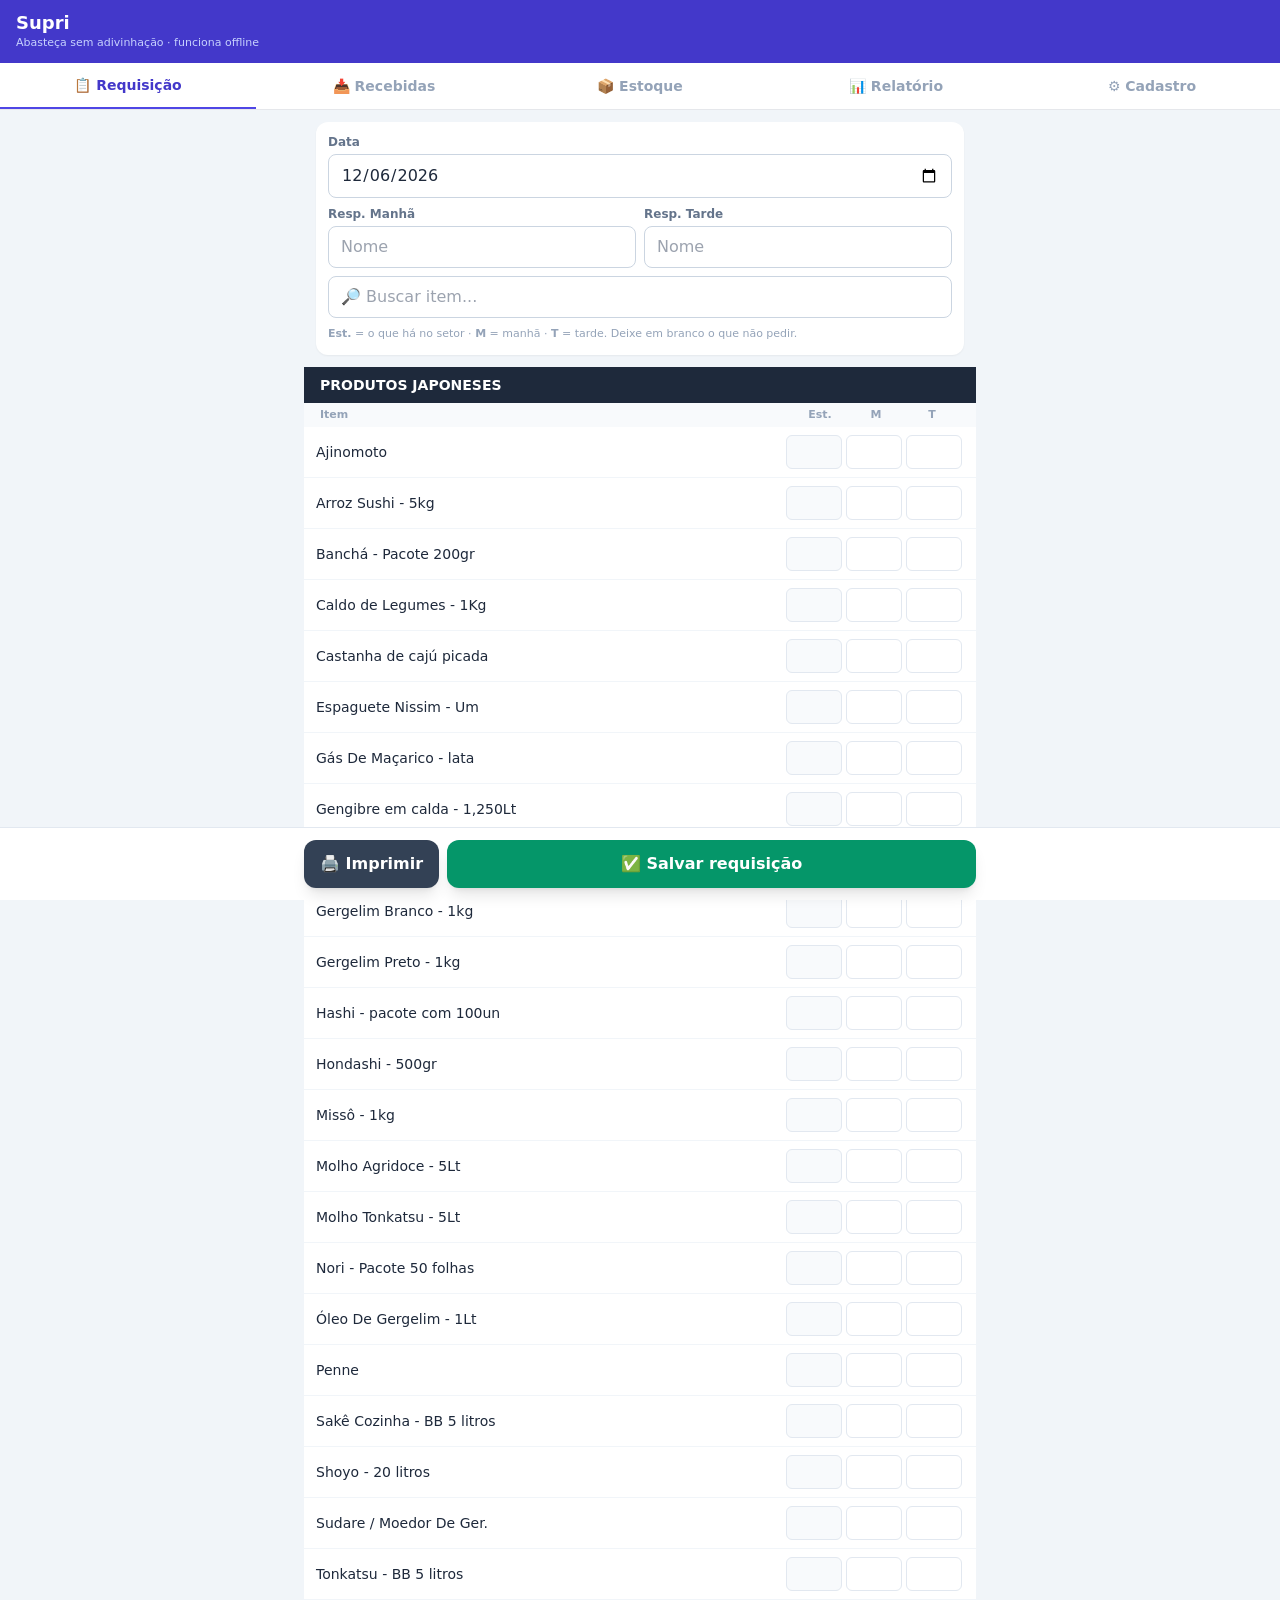
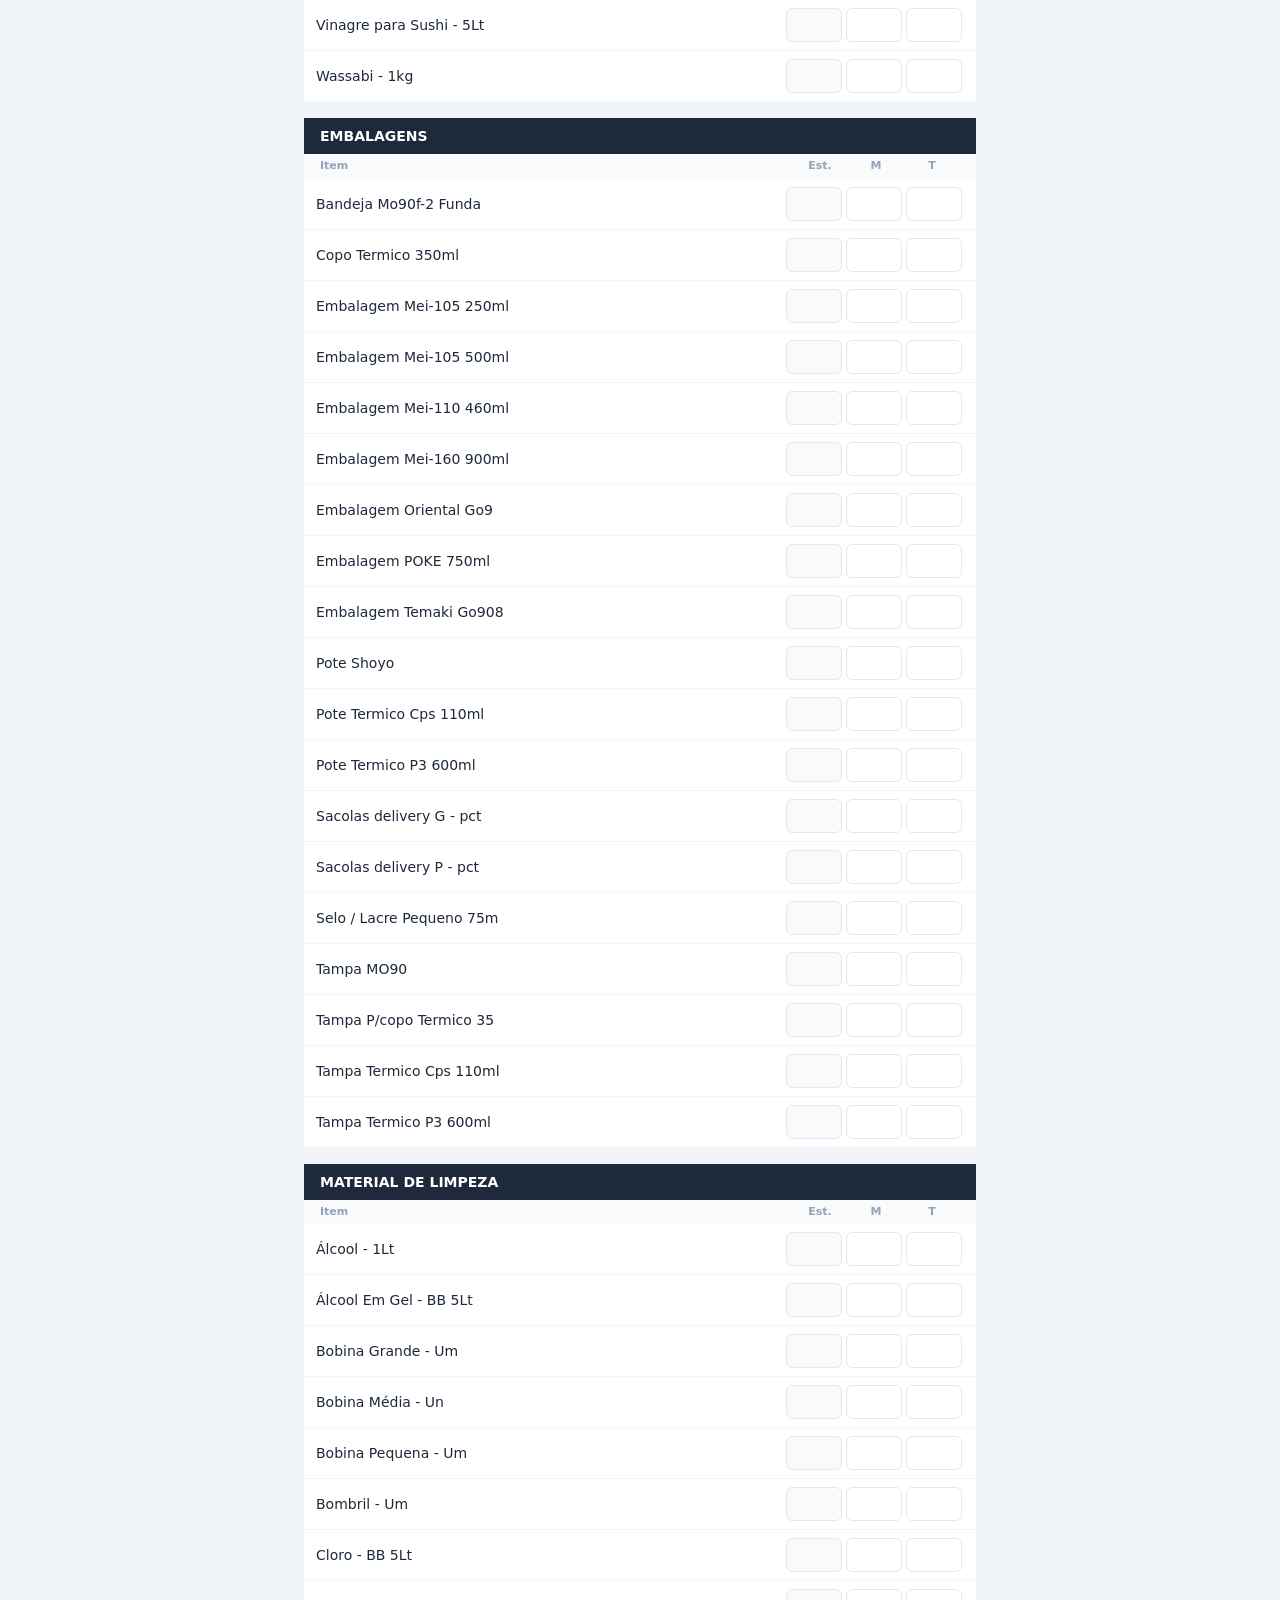
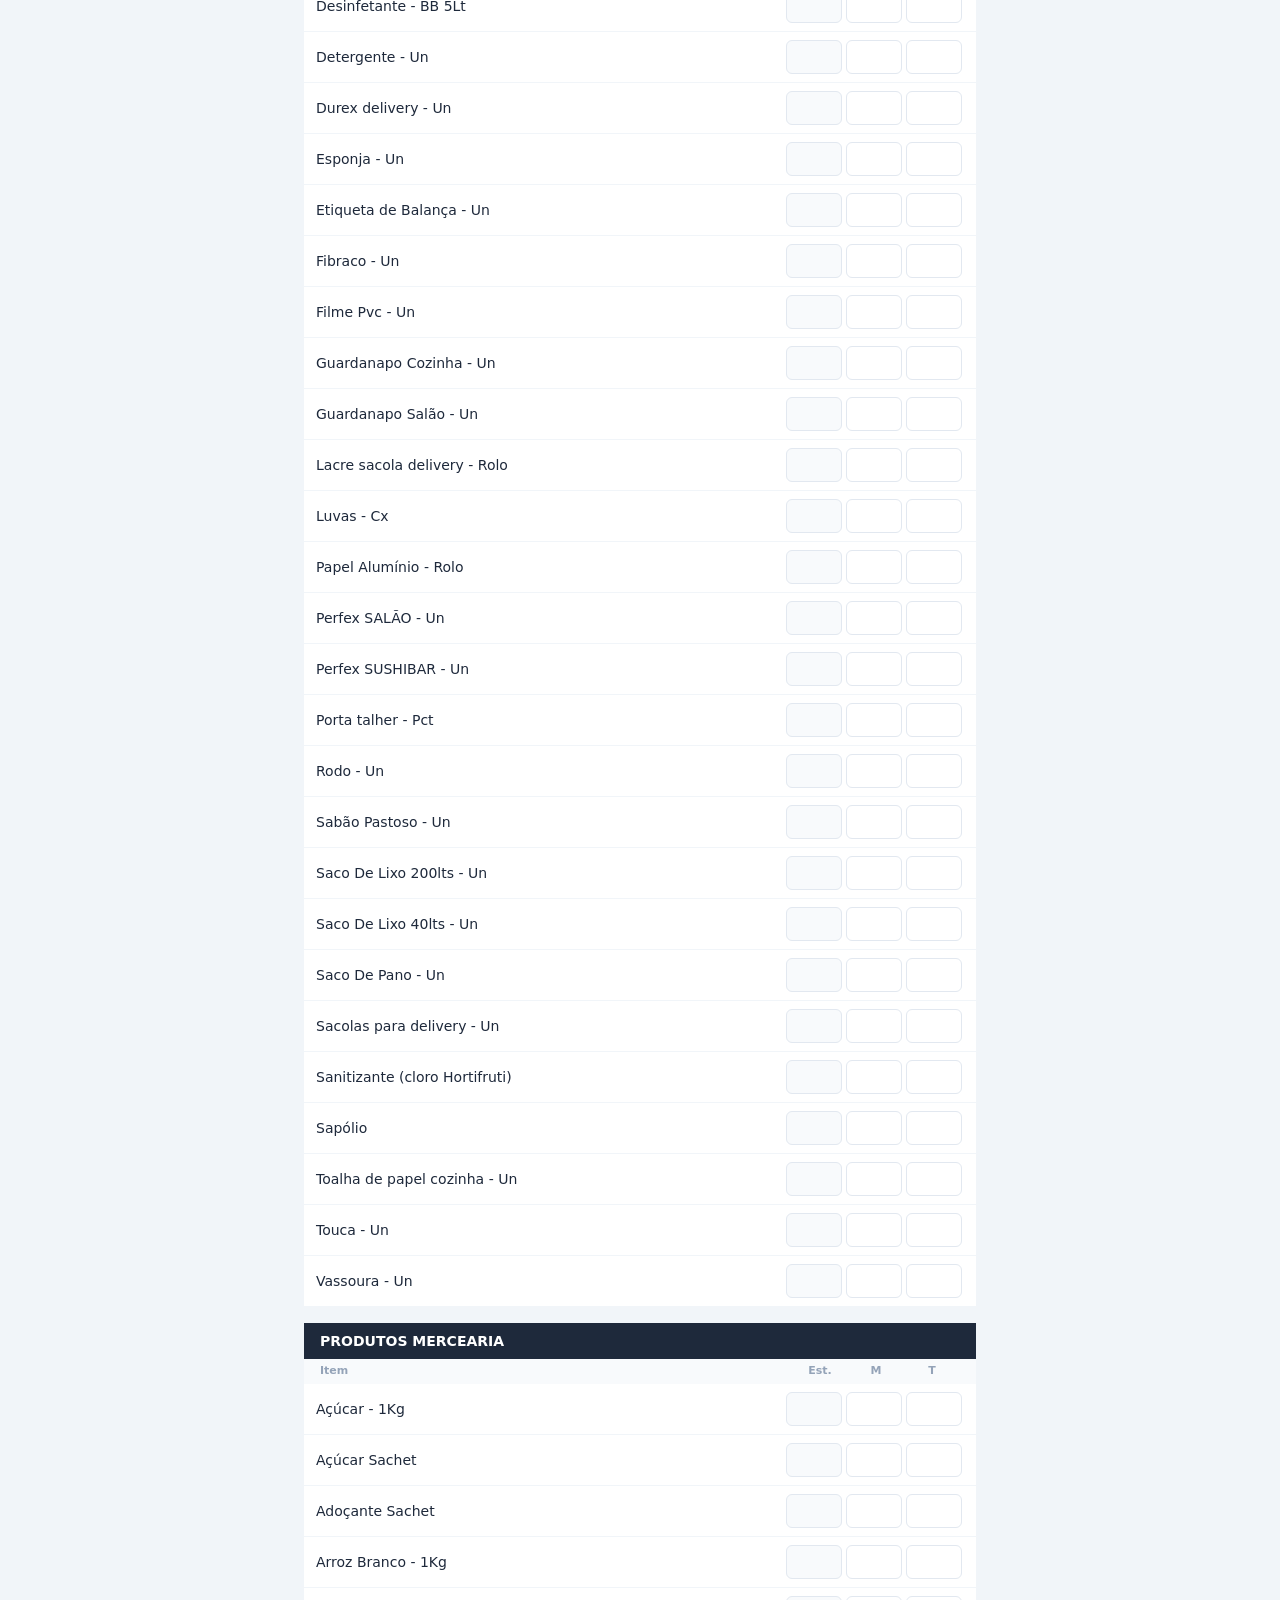
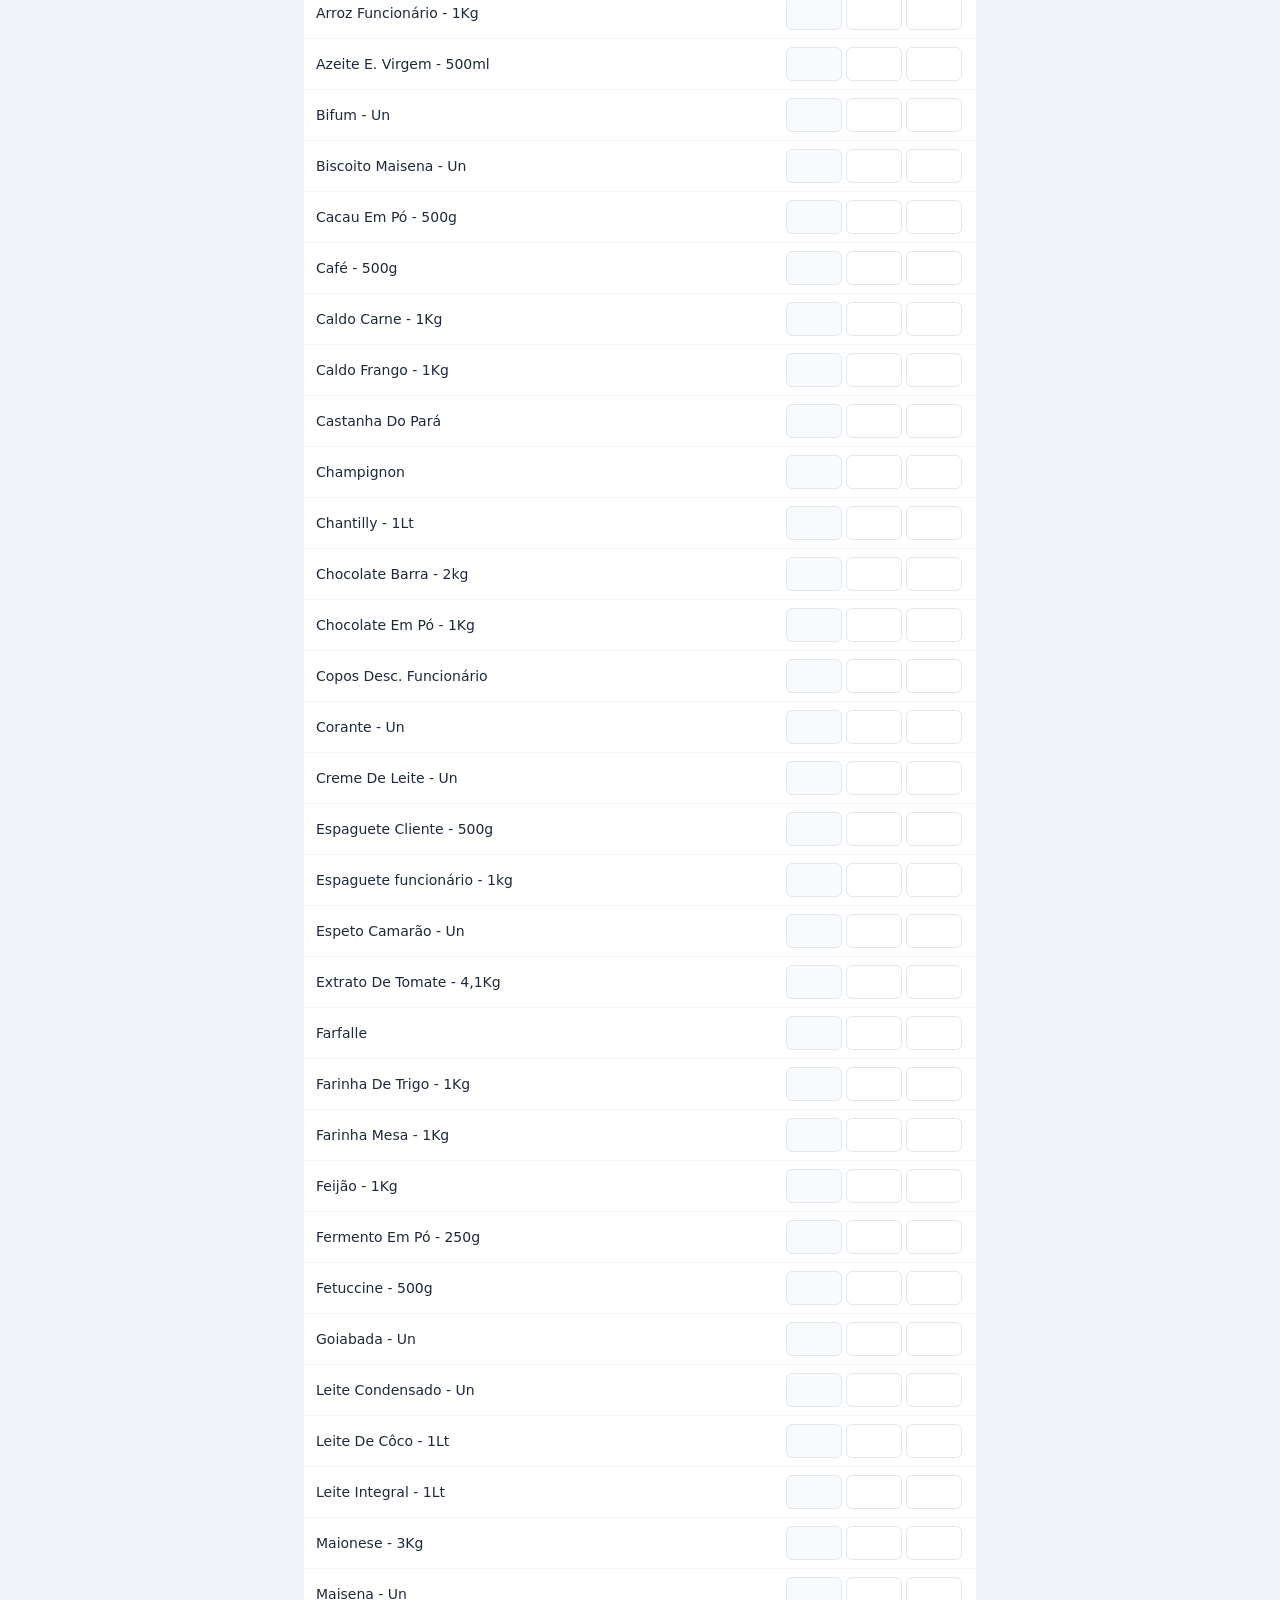
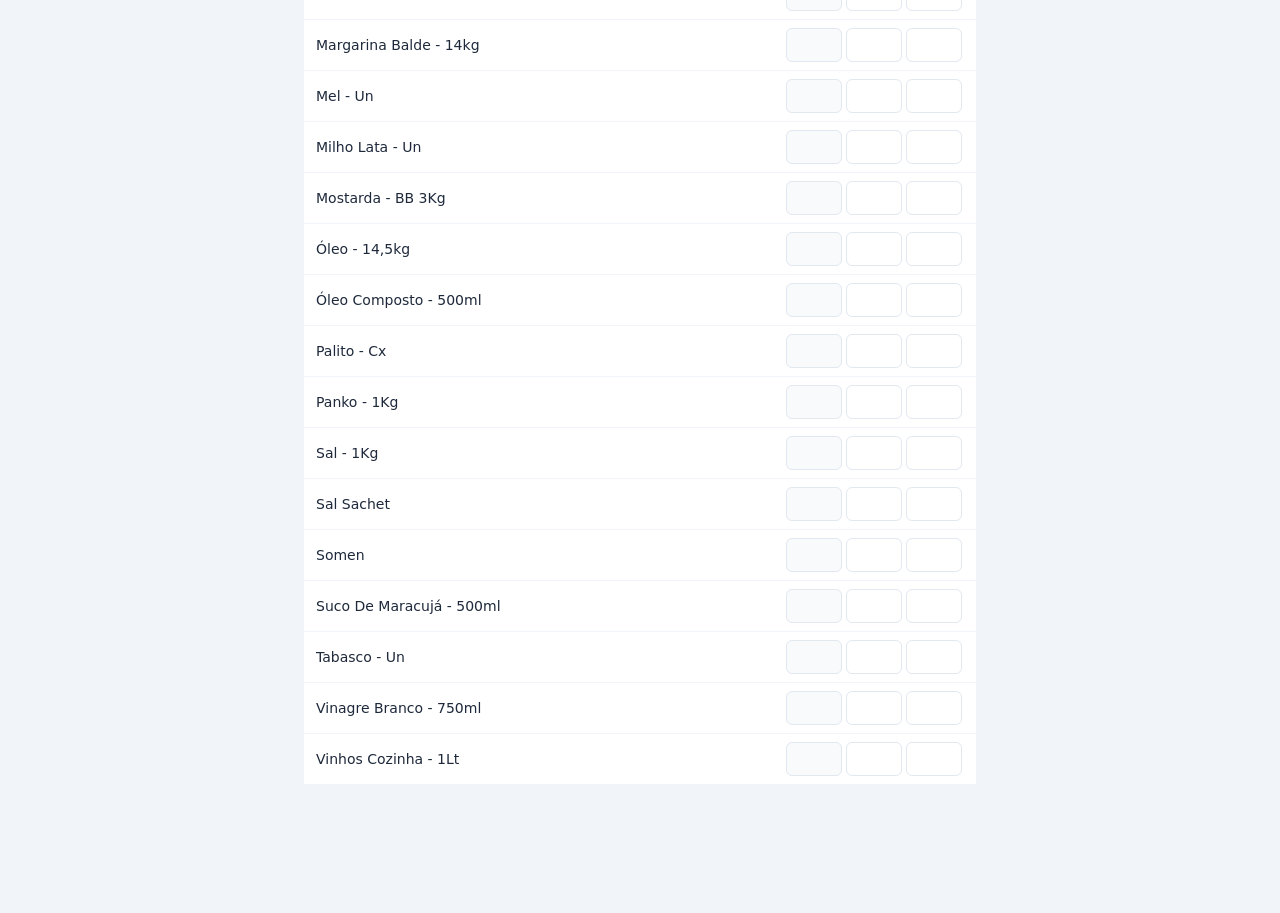
==== commit bf8c263f: "Add files via upload" ====
--- a/Estoque-App.html
+++ b/Estoque-App.html
@@ -12,7 +12,7 @@
 <meta name="apple-mobile-web-app-title" content="Supri" />
 <link rel="apple-touch-icon" href="[data-uri]" />
 <link rel="icon" href="[data-uri]" />
-<style>*,:after,:before{--tw-border-spacing-x:0;--tw-border-spacing-y:0;--tw-translate-x:0;--tw-translate-y:0;--tw-rotate:0;--tw-skew-x:0;--tw-skew-y:0;--tw-scale-x:1;--tw-scale-y:1;--tw-pan-x: ;--tw-pan-y: ;--tw-pinch-zoom: ;--tw-scroll-snap-strictness:proximity;--tw-gradient-from-position: ;--tw-gradient-via-position: ;--tw-gradient-to-position: ;--tw-ordinal: ;--tw-slashed-zero: ;--tw-numeric-figure: ;--tw-numeric-spacing: ;--tw-numeric-fraction: ;--tw-ring-inset: ;--tw-ring-offset-width:0px;--tw-ring-offset-color:#fff;--tw-ring-color:rgba(59,130,246,.5);--tw-ring-offset-shadow:0 0 #0000;--tw-ring-shadow:0 0 #0000;--tw-shadow:0 0 #0000;--tw-shadow-colored:0 0 #0000;--tw-blur: ;--tw-brightness: ;--tw-contrast: ;--tw-grayscale: ;--tw-hue-rotate: ;--tw-invert: ;--tw-saturate: ;--tw-sepia: ;--tw-drop-shadow: ;--tw-backdrop-blur: ;--tw-backdrop-brightness: ;--tw-backdrop-contrast: ;--tw-backdrop-grayscale: ;--tw-backdrop-hue-rotate: ;--tw-backdrop-invert: ;--tw-backdrop-opacity: ;--tw-backdrop-saturate: ;--tw-backdrop-sepia: ;--tw-contain-size: ;--tw-contain-layout: ;--tw-contain-paint: ;--tw-contain-style: }::backdrop{--tw-border-spacing-x:0;--tw-border-spacing-y:0;--tw-translate-x:0;--tw-translate-y:0;--tw-rotate:0;--tw-skew-x:0;--tw-skew-y:0;--tw-scale-x:1;--tw-scale-y:1;--tw-pan-x: ;--tw-pan-y: ;--tw-pinch-zoom: ;--tw-scroll-snap-strictness:proximity;--tw-gradient-from-position: ;--tw-gradient-via-position: ;--tw-gradient-to-position: ;--tw-ordinal: ;--tw-slashed-zero: ;--tw-numeric-figure: ;--tw-numeric-spacing: ;--tw-numeric-fraction: ;--tw-ring-inset: ;--tw-ring-offset-width:0px;--tw-ring-offset-color:#fff;--tw-ring-color:rgba(59,130,246,.5);--tw-ring-offset-shadow:0 0 #0000;--tw-ring-shadow:0 0 #0000;--tw-shadow:0 0 #0000;--tw-shadow-colored:0 0 #0000;--tw-blur: ;--tw-brightness: ;--tw-contrast: ;--tw-grayscale: ;--tw-hue-rotate: ;--tw-invert: ;--tw-saturate: ;--tw-sepia: ;--tw-drop-shadow: ;--tw-backdrop-blur: ;--tw-backdrop-brightness: ;--tw-backdrop-contrast: ;--tw-backdrop-grayscale: ;--tw-backdrop-hue-rotate: ;--tw-backdrop-invert: ;--tw-backdrop-opacity: ;--tw-backdrop-saturate: ;--tw-backdrop-sepia: ;--tw-contain-size: ;--tw-contain-layout: ;--tw-contain-paint: ;--tw-contain-style: }/*! tailwindcss v3.4.19 | MIT License | https://tailwindcss.com*/*,:after,:before{box-sizing:border-box;border:0 solid #e5e7eb}:after,:before{--tw-content:""}:host,html{line-height:1.5;-webkit-text-size-adjust:100%;-moz-tab-size:4;-o-tab-size:4;tab-size:4;font-family:ui-sans-serif,system-ui,sans-serif,Apple Color Emoji,Segoe UI Emoji,Segoe UI Symbol,Noto Color Emoji;font-feature-settings:normal;font-variation-settings:normal;-webkit-tap-highlight-color:transparent}body{margin:0;line-height:inherit}hr{height:0;color:inherit;border-top-width:1px}abbr:where([title]){-webkit-text-decoration:underline dotted;text-decoration:underline dotted}h1,h2,h3,h4,h5,h6{font-size:inherit;font-weight:inherit}a{color:inherit;text-decoration:inherit}b,strong{font-weight:bolder}code,kbd,pre,samp{font-family:ui-monospace,SFMono-Regular,Menlo,Monaco,Consolas,Liberation Mono,Courier New,monospace;font-feature-settings:normal;font-variation-settings:normal;font-size:1em}small{font-size:80%}sub,sup{font-size:75%;line-height:0;position:relative;vertical-align:baseline}sub{bottom:-.25em}sup{top:-.5em}table{text-indent:0;border-color:inherit;border-collapse:collapse}button,input,optgroup,select,textarea{font-family:inherit;font-feature-settings:inherit;font-variation-settings:inherit;font-size:100%;font-weight:inherit;line-height:inherit;letter-spacing:inherit;color:inherit;margin:0;padding:0}button,select{text-transform:none}button,input:where([type=button]),input:where([type=reset]),input:where([type=submit]){-webkit-appearance:button;background-color:transparent;background-image:none}:-moz-focusring{outline:auto}:-moz-ui-invalid{box-shadow:none}progress{vertical-align:baseline}::-webkit-inner-spin-button,::-webkit-outer-spin-button{height:auto}[type=search]{-webkit-appearance:textfield;outline-offset:-2px}::-webkit-search-decoration{-webkit-appearance:none}::-webkit-file-upload-button{-webkit-appearance:button;font:inherit}summary{display:list-item}blockquote,dd,dl,figure,h1,h2,h3,h4,h5,h6,hr,p,pre{margin:0}fieldset{margin:0}fieldset,legend{padding:0}menu,ol,ul{list-style:none;margin:0;padding:0}dialog{padding:0}textarea{resize:vertical}input::-moz-placeholder,textarea::-moz-placeholder{opacity:1;color:#9ca3af}input::placeholder,textarea::placeholder{opacity:1;color:#9ca3af}[role=button],button{cursor:pointer}:disabled{cursor:default}audio,canvas,embed,iframe,img,object,svg,video{display:block;vertical-align:middle}img,video{max-width:100%;height:auto}[hidden]:where(:not([hidden=until-found])){display:none}.pointer-events-none{pointer-events:none}.fixed{position:fixed}.sticky{position:sticky}.bottom-0{bottom:0}.bottom-24{bottom:6rem}.left-0{left:0}.left-1\/2{left:50%}.right-0{right:0}.z-50{z-index:50}.col-span-1{grid-column:span 1/span 1}.m-3{margin:.75rem}.mx-0\.5{margin-left:.125rem;margin-right:.125rem}.mx-auto{margin-left:auto;margin-right:auto}.mb-1{margin-bottom:.25rem}.mb-2{margin-bottom:.5rem}.mb-3{margin-bottom:.75rem}.mb-4{margin-bottom:1rem}.mt-1{margin-top:.25rem}.block{display:block}.flex{display:flex}.table{display:table}.grid{display:grid}.hidden{display:none}.w-14{width:3.5rem}.w-16{width:4rem}.w-40{width:10rem}.w-full{width:100%}.max-w-2xl{max-width:42rem}.flex-1{flex:1 1 0%}.shrink-0{flex-shrink:0}.-translate-x-1\/2{--tw-translate-x:-50%;transform:translate(var(--tw-translate-x),var(--tw-translate-y)) rotate(var(--tw-rotate)) skewX(var(--tw-skew-x)) skewY(var(--tw-skew-y)) scaleX(var(--tw-scale-x)) scaleY(var(--tw-scale-y))}.cursor-pointer{cursor:pointer}.grid-cols-1{grid-template-columns:repeat(1,minmax(0,1fr))}.grid-cols-2{grid-template-columns:repeat(2,minmax(0,1fr))}.grid-cols-3{grid-template-columns:repeat(3,minmax(0,1fr))}.flex-wrap{flex-wrap:wrap}.items-start{align-items:flex-start}.items-center{align-items:center}.justify-between{justify-content:space-between}.gap-2{gap:.5rem}.space-y-1>:not([hidden])~:not([hidden]){--tw-space-y-reverse:0;margin-top:calc(.25rem*(1 - var(--tw-space-y-reverse)));margin-bottom:calc(.25rem*var(--tw-space-y-reverse))}.space-y-2>:not([hidden])~:not([hidden]){--tw-space-y-reverse:0;margin-top:calc(.5rem*(1 - var(--tw-space-y-reverse)));margin-bottom:calc(.5rem*var(--tw-space-y-reverse))}.space-y-5>:not([hidden])~:not([hidden]){--tw-space-y-reverse:0;margin-top:calc(1.25rem*(1 - var(--tw-space-y-reverse)));margin-bottom:calc(1.25rem*var(--tw-space-y-reverse))}.divide-y>:not([hidden])~:not([hidden]){--tw-divide-y-reverse:0;border-top-width:calc(1px*(1 - var(--tw-divide-y-reverse)));border-bottom-width:calc(1px*var(--tw-divide-y-reverse))}.divide-slate-100>:not([hidden])~:not([hidden]){--tw-divide-opacity:1;border-color:rgb(241 245 249/var(--tw-divide-opacity,1))}.self-center{align-self:center}.overflow-auto{overflow:auto}.overflow-hidden{overflow:hidden}.overflow-x-auto{overflow-x:auto}.whitespace-nowrap{white-space:nowrap}.rounded{border-radius:.25rem}.rounded-full{border-radius:9999px}.rounded-lg{border-radius:.5rem}.rounded-md{border-radius:.375rem}.rounded-xl{border-radius:.75rem}.rounded-b-lg{border-bottom-right-radius:.5rem;border-bottom-left-radius:.5rem}.rounded-t-lg{border-top-left-radius:.5rem;border-top-right-radius:.5rem}.border{border-width:1px}.border-b{border-bottom-width:1px}.border-b-2{border-bottom-width:2px}.border-t{border-top-width:1px}.border-indigo-200{--tw-border-opacity:1;border-color:rgb(199 210 254/var(--tw-border-opacity,1))}.border-indigo-600{--tw-border-opacity:1;border-color:rgb(79 70 229/var(--tw-border-opacity,1))}.border-slate-100{--tw-border-opacity:1;border-color:rgb(241 245 249/var(--tw-border-opacity,1))}.border-slate-200{--tw-border-opacity:1;border-color:rgb(226 232 240/var(--tw-border-opacity,1))}.border-slate-300{--tw-border-opacity:1;border-color:rgb(203 213 225/var(--tw-border-opacity,1))}.border-slate-50{--tw-border-opacity:1;border-color:rgb(248 250 252/var(--tw-border-opacity,1))}.bg-amber-100{--tw-bg-opacity:1;background-color:rgb(254 243 199/var(--tw-bg-opacity,1))}.bg-amber-600{--tw-bg-opacity:1;background-color:rgb(217 119 6/var(--tw-bg-opacity,1))}.bg-emerald-100{--tw-bg-opacity:1;background-color:rgb(209 250 229/var(--tw-bg-opacity,1))}.bg-emerald-600{--tw-bg-opacity:1;background-color:rgb(5 150 105/var(--tw-bg-opacity,1))}.bg-emerald-700{--tw-bg-opacity:1;background-color:rgb(4 120 87/var(--tw-bg-opacity,1))}.bg-indigo-600{--tw-bg-opacity:1;background-color:rgb(79 70 229/var(--tw-bg-opacity,1))}.bg-indigo-700{--tw-bg-opacity:1;background-color:rgb(67 56 202/var(--tw-bg-opacity,1))}.bg-rose-50{--tw-bg-opacity:1;background-color:rgb(255 241 242/var(--tw-bg-opacity,1))}.bg-rose-600{--tw-bg-opacity:1;background-color:rgb(225 29 72/var(--tw-bg-opacity,1))}.bg-slate-100{--tw-bg-opacity:1;background-color:rgb(241 245 249/var(--tw-bg-opacity,1))}.bg-slate-50{--tw-bg-opacity:1;background-color:rgb(248 250 252/var(--tw-bg-opacity,1))}.bg-slate-500{--tw-bg-opacity:1;background-color:rgb(100 116 139/var(--tw-bg-opacity,1))}.bg-slate-700{--tw-bg-opacity:1;background-color:rgb(51 65 85/var(--tw-bg-opacity,1))}.bg-slate-800{--tw-bg-opacity:1;background-color:rgb(30 41 59/var(--tw-bg-opacity,1))}.bg-slate-900{--tw-bg-opacity:1;background-color:rgb(15 23 42/var(--tw-bg-opacity,1))}.bg-white{--tw-bg-opacity:1;background-color:rgb(255 255 255/var(--tw-bg-opacity,1))}.p-3{padding:.75rem}.p-4{padding:1rem}.p-8{padding:2rem}.px-1{padding-left:.25rem;padding-right:.25rem}.px-2{padding-left:.5rem;padding-right:.5rem}.px-3{padding-left:.75rem;padding-right:.75rem}.px-4{padding-left:1rem;padding-right:1rem}.py-0\.5{padding-top:.125rem;padding-bottom:.125rem}.py-1{padding-top:.25rem;padding-bottom:.25rem}.py-1\.5{padding-top:.375rem;padding-bottom:.375rem}.py-2{padding-top:.5rem;padding-bottom:.5rem}.py-3{padding-top:.75rem;padding-bottom:.75rem}.pb-28{padding-bottom:7rem}.pr-2{padding-right:.5rem}.text-left{text-align:left}.text-center{text-align:center}.text-\[10px\]{font-size:10px}.text-\[11px\]{font-size:11px}.text-base{font-size:1rem;line-height:1.5rem}.text-lg{font-size:1.125rem;line-height:1.75rem}.text-sm{font-size:.875rem;line-height:1.25rem}.text-xs{font-size:.75rem;line-height:1rem}.font-bold{font-weight:700}.font-semibold{font-weight:600}.leading-tight{line-height:1.25}.text-amber-700{--tw-text-opacity:1;color:rgb(180 83 9/var(--tw-text-opacity,1))}.text-emerald-700{--tw-text-opacity:1;color:rgb(4 120 87/var(--tw-text-opacity,1))}.text-indigo-200{--tw-text-opacity:1;color:rgb(199 210 254/var(--tw-text-opacity,1))}.text-indigo-600{--tw-text-opacity:1;color:rgb(79 70 229/var(--tw-text-opacity,1))}.text-indigo-700{--tw-text-opacity:1;color:rgb(67 56 202/var(--tw-text-opacity,1))}.text-rose-600{--tw-text-opacity:1;color:rgb(225 29 72/var(--tw-text-opacity,1))}.text-slate-400{--tw-text-opacity:1;color:rgb(148 163 184/var(--tw-text-opacity,1))}.text-slate-500{--tw-text-opacity:1;color:rgb(100 116 139/var(--tw-text-opacity,1))}.text-slate-700{--tw-text-opacity:1;color:rgb(51 65 85/var(--tw-text-opacity,1))}.text-slate-800{--tw-text-opacity:1;color:rgb(30 41 59/var(--tw-text-opacity,1))}.text-white{--tw-text-opacity:1;color:rgb(255 255 255/var(--tw-text-opacity,1))}.opacity-0{opacity:0}.shadow-lg{--tw-shadow:0 10px 15px -3px rgba(0,0,0,.1),0 4px 6px -4px rgba(0,0,0,.1);--tw-shadow-colored:0 10px 15px -3px var(--tw-shadow-color),0 4px 6px -4px var(--tw-shadow-color)}.shadow-lg,.shadow-md{box-shadow:var(--tw-ring-offset-shadow,0 0 #0000),var(--tw-ring-shadow,0 0 #0000),var(--tw-shadow)}.shadow-md{--tw-shadow:0 4px 6px -1px rgba(0,0,0,.1),0 2px 4px -2px rgba(0,0,0,.1);--tw-shadow-colored:0 4px 6px -1px var(--tw-shadow-color),0 2px 4px -2px var(--tw-shadow-color)}.shadow-sm{--tw-shadow:0 1px 2px 0 rgba(0,0,0,.05);--tw-shadow-colored:0 1px 2px 0 var(--tw-shadow-color);box-shadow:var(--tw-ring-offset-shadow,0 0 #0000),var(--tw-ring-shadow,0 0 #0000),var(--tw-shadow)}.filter{filter:var(--tw-blur) var(--tw-brightness) var(--tw-contrast) var(--tw-grayscale) var(--tw-hue-rotate) var(--tw-invert) var(--tw-saturate) var(--tw-sepia) var(--tw-drop-shadow)}.transition{transition-property:color,background-color,border-color,text-decoration-color,fill,stroke,opacity,box-shadow,transform,filter,-webkit-backdrop-filter;transition-property:color,background-color,border-color,text-decoration-color,fill,stroke,opacity,box-shadow,transform,filter,backdrop-filter;transition-property:color,background-color,border-color,text-decoration-color,fill,stroke,opacity,box-shadow,transform,filter,backdrop-filter,-webkit-backdrop-filter;transition-timing-function:cubic-bezier(.4,0,.2,1);transition-duration:.15s}.active\:bg-emerald-700:active{--tw-bg-opacity:1;background-color:rgb(4 120 87/var(--tw-bg-opacity,1))}</style>
+<style>*,:after,:before{--tw-border-spacing-x:0;--tw-border-spacing-y:0;--tw-translate-x:0;--tw-translate-y:0;--tw-rotate:0;--tw-skew-x:0;--tw-skew-y:0;--tw-scale-x:1;--tw-scale-y:1;--tw-pan-x: ;--tw-pan-y: ;--tw-pinch-zoom: ;--tw-scroll-snap-strictness:proximity;--tw-gradient-from-position: ;--tw-gradient-via-position: ;--tw-gradient-to-position: ;--tw-ordinal: ;--tw-slashed-zero: ;--tw-numeric-figure: ;--tw-numeric-spacing: ;--tw-numeric-fraction: ;--tw-ring-inset: ;--tw-ring-offset-width:0px;--tw-ring-offset-color:#fff;--tw-ring-color:rgba(59,130,246,.5);--tw-ring-offset-shadow:0 0 #0000;--tw-ring-shadow:0 0 #0000;--tw-shadow:0 0 #0000;--tw-shadow-colored:0 0 #0000;--tw-blur: ;--tw-brightness: ;--tw-contrast: ;--tw-grayscale: ;--tw-hue-rotate: ;--tw-invert: ;--tw-saturate: ;--tw-sepia: ;--tw-drop-shadow: ;--tw-backdrop-blur: ;--tw-backdrop-brightness: ;--tw-backdrop-contrast: ;--tw-backdrop-grayscale: ;--tw-backdrop-hue-rotate: ;--tw-backdrop-invert: ;--tw-backdrop-opacity: ;--tw-backdrop-saturate: ;--tw-backdrop-sepia: ;--tw-contain-size: ;--tw-contain-layout: ;--tw-contain-paint: ;--tw-contain-style: }::backdrop{--tw-border-spacing-x:0;--tw-border-spacing-y:0;--tw-translate-x:0;--tw-translate-y:0;--tw-rotate:0;--tw-skew-x:0;--tw-skew-y:0;--tw-scale-x:1;--tw-scale-y:1;--tw-pan-x: ;--tw-pan-y: ;--tw-pinch-zoom: ;--tw-scroll-snap-strictness:proximity;--tw-gradient-from-position: ;--tw-gradient-via-position: ;--tw-gradient-to-position: ;--tw-ordinal: ;--tw-slashed-zero: ;--tw-numeric-figure: ;--tw-numeric-spacing: ;--tw-numeric-fraction: ;--tw-ring-inset: ;--tw-ring-offset-width:0px;--tw-ring-offset-color:#fff;--tw-ring-color:rgba(59,130,246,.5);--tw-ring-offset-shadow:0 0 #0000;--tw-ring-shadow:0 0 #0000;--tw-shadow:0 0 #0000;--tw-shadow-colored:0 0 #0000;--tw-blur: ;--tw-brightness: ;--tw-contrast: ;--tw-grayscale: ;--tw-hue-rotate: ;--tw-invert: ;--tw-saturate: ;--tw-sepia: ;--tw-drop-shadow: ;--tw-backdrop-blur: ;--tw-backdrop-brightness: ;--tw-backdrop-contrast: ;--tw-backdrop-grayscale: ;--tw-backdrop-hue-rotate: ;--tw-backdrop-invert: ;--tw-backdrop-opacity: ;--tw-backdrop-saturate: ;--tw-backdrop-sepia: ;--tw-contain-size: ;--tw-contain-layout: ;--tw-contain-paint: ;--tw-contain-style: }/*! tailwindcss v3.4.19 | MIT License | https://tailwindcss.com*/*,:after,:before{box-sizing:border-box;border:0 solid #e5e7eb}:after,:before{--tw-content:""}:host,html{line-height:1.5;-webkit-text-size-adjust:100%;-moz-tab-size:4;-o-tab-size:4;tab-size:4;font-family:ui-sans-serif,system-ui,sans-serif,Apple Color Emoji,Segoe UI Emoji,Segoe UI Symbol,Noto Color Emoji;font-feature-settings:normal;font-variation-settings:normal;-webkit-tap-highlight-color:transparent}body{margin:0;line-height:inherit}hr{height:0;color:inherit;border-top-width:1px}abbr:where([title]){-webkit-text-decoration:underline dotted;text-decoration:underline dotted}h1,h2,h3,h4,h5,h6{font-size:inherit;font-weight:inherit}a{color:inherit;text-decoration:inherit}b,strong{font-weight:bolder}code,kbd,pre,samp{font-family:ui-monospace,SFMono-Regular,Menlo,Monaco,Consolas,Liberation Mono,Courier New,monospace;font-feature-settings:normal;font-variation-settings:normal;font-size:1em}small{font-size:80%}sub,sup{font-size:75%;line-height:0;position:relative;vertical-align:baseline}sub{bottom:-.25em}sup{top:-.5em}table{text-indent:0;border-color:inherit;border-collapse:collapse}button,input,optgroup,select,textarea{font-family:inherit;font-feature-settings:inherit;font-variation-settings:inherit;font-size:100%;font-weight:inherit;line-height:inherit;letter-spacing:inherit;color:inherit;margin:0;padding:0}button,select{text-transform:none}button,input:where([type=button]),input:where([type=reset]),input:where([type=submit]){-webkit-appearance:button;background-color:transparent;background-image:none}:-moz-focusring{outline:auto}:-moz-ui-invalid{box-shadow:none}progress{vertical-align:baseline}::-webkit-inner-spin-button,::-webkit-outer-spin-button{height:auto}[type=search]{-webkit-appearance:textfield;outline-offset:-2px}::-webkit-search-decoration{-webkit-appearance:none}::-webkit-file-upload-button{-webkit-appearance:button;font:inherit}summary{display:list-item}blockquote,dd,dl,figure,h1,h2,h3,h4,h5,h6,hr,p,pre{margin:0}fieldset{margin:0}fieldset,legend{padding:0}menu,ol,ul{list-style:none;margin:0;padding:0}dialog{padding:0}textarea{resize:vertical}input::-moz-placeholder,textarea::-moz-placeholder{opacity:1;color:#9ca3af}input::placeholder,textarea::placeholder{opacity:1;color:#9ca3af}[role=button],button{cursor:pointer}:disabled{cursor:default}audio,canvas,embed,iframe,img,object,svg,video{display:block;vertical-align:middle}img,video{max-width:100%;height:auto}[hidden]:where(:not([hidden=until-found])){display:none}.pointer-events-none{pointer-events:none}.fixed{position:fixed}.sticky{position:sticky}.bottom-0{bottom:0}.bottom-24{bottom:6rem}.left-0{left:0}.left-1\/2{left:50%}.right-0{right:0}.z-50{z-index:50}.col-span-1{grid-column:span 1/span 1}.m-3{margin:.75rem}.mx-0\.5{margin-left:.125rem;margin-right:.125rem}.mx-auto{margin-left:auto;margin-right:auto}.mb-1{margin-bottom:.25rem}.mb-2{margin-bottom:.5rem}.mb-3{margin-bottom:.75rem}.mb-4{margin-bottom:1rem}.ml-auto{margin-left:auto}.mt-1{margin-top:.25rem}.mt-2{margin-top:.5rem}.block{display:block}.flex{display:flex}.table{display:table}.grid{display:grid}.hidden{display:none}.w-14{width:3.5rem}.w-16{width:4rem}.w-40{width:10rem}.w-full{width:100%}.max-w-2xl{max-width:42rem}.flex-1{flex:1 1 0%}.shrink-0{flex-shrink:0}.-translate-x-1\/2{--tw-translate-x:-50%;transform:translate(var(--tw-translate-x),var(--tw-translate-y)) rotate(var(--tw-rotate)) skewX(var(--tw-skew-x)) skewY(var(--tw-skew-y)) scaleX(var(--tw-scale-x)) scaleY(var(--tw-scale-y))}.cursor-pointer{cursor:pointer}.grid-cols-1{grid-template-columns:repeat(1,minmax(0,1fr))}.grid-cols-2{grid-template-columns:repeat(2,minmax(0,1fr))}.grid-cols-3{grid-template-columns:repeat(3,minmax(0,1fr))}.flex-wrap{flex-wrap:wrap}.items-start{align-items:flex-start}.items-end{align-items:flex-end}.items-center{align-items:center}.justify-end{justify-content:flex-end}.justify-center{justify-content:center}.justify-between{justify-content:space-between}.gap-2{gap:.5rem}.space-y-1>:not([hidden])~:not([hidden]){--tw-space-y-reverse:0;margin-top:calc(.25rem*(1 - var(--tw-space-y-reverse)));margin-bottom:calc(.25rem*var(--tw-space-y-reverse))}.space-y-2>:not([hidden])~:not([hidden]){--tw-space-y-reverse:0;margin-top:calc(.5rem*(1 - var(--tw-space-y-reverse)));margin-bottom:calc(.5rem*var(--tw-space-y-reverse))}.space-y-3>:not([hidden])~:not([hidden]){--tw-space-y-reverse:0;margin-top:calc(.75rem*(1 - var(--tw-space-y-reverse)));margin-bottom:calc(.75rem*var(--tw-space-y-reverse))}.space-y-5>:not([hidden])~:not([hidden]){--tw-space-y-reverse:0;margin-top:calc(1.25rem*(1 - var(--tw-space-y-reverse)));margin-bottom:calc(1.25rem*var(--tw-space-y-reverse))}.divide-y>:not([hidden])~:not([hidden]){--tw-divide-y-reverse:0;border-top-width:calc(1px*(1 - var(--tw-divide-y-reverse)));border-bottom-width:calc(1px*var(--tw-divide-y-reverse))}.divide-slate-100>:not([hidden])~:not([hidden]){--tw-divide-opacity:1;border-color:rgb(241 245 249/var(--tw-divide-opacity,1))}.self-center{align-self:center}.overflow-auto{overflow:auto}.overflow-hidden{overflow:hidden}.overflow-x-auto{overflow-x:auto}.whitespace-nowrap{white-space:nowrap}.rounded{border-radius:.25rem}.rounded-full{border-radius:9999px}.rounded-lg{border-radius:.5rem}.rounded-md{border-radius:.375rem}.rounded-xl{border-radius:.75rem}.rounded-b-lg{border-bottom-right-radius:.5rem;border-bottom-left-radius:.5rem}.rounded-t-lg{border-top-left-radius:.5rem;border-top-right-radius:.5rem}.border{border-width:1px}.border-b{border-bottom-width:1px}.border-b-2{border-bottom-width:2px}.border-t{border-top-width:1px}.border-indigo-200{--tw-border-opacity:1;border-color:rgb(199 210 254/var(--tw-border-opacity,1))}.border-indigo-600{--tw-border-opacity:1;border-color:rgb(79 70 229/var(--tw-border-opacity,1))}.border-slate-100{--tw-border-opacity:1;border-color:rgb(241 245 249/var(--tw-border-opacity,1))}.border-slate-200{--tw-border-opacity:1;border-color:rgb(226 232 240/var(--tw-border-opacity,1))}.border-slate-300{--tw-border-opacity:1;border-color:rgb(203 213 225/var(--tw-border-opacity,1))}.border-slate-50{--tw-border-opacity:1;border-color:rgb(248 250 252/var(--tw-border-opacity,1))}.bg-amber-100{--tw-bg-opacity:1;background-color:rgb(254 243 199/var(--tw-bg-opacity,1))}.bg-amber-600{--tw-bg-opacity:1;background-color:rgb(217 119 6/var(--tw-bg-opacity,1))}.bg-emerald-100{--tw-bg-opacity:1;background-color:rgb(209 250 229/var(--tw-bg-opacity,1))}.bg-emerald-50{--tw-bg-opacity:1;background-color:rgb(236 253 245/var(--tw-bg-opacity,1))}.bg-emerald-600{--tw-bg-opacity:1;background-color:rgb(5 150 105/var(--tw-bg-opacity,1))}.bg-emerald-700{--tw-bg-opacity:1;background-color:rgb(4 120 87/var(--tw-bg-opacity,1))}.bg-indigo-600{--tw-bg-opacity:1;background-color:rgb(79 70 229/var(--tw-bg-opacity,1))}.bg-indigo-700{--tw-bg-opacity:1;background-color:rgb(67 56 202/var(--tw-bg-opacity,1))}.bg-rose-100{--tw-bg-opacity:1;background-color:rgb(255 228 230/var(--tw-bg-opacity,1))}.bg-rose-50{--tw-bg-opacity:1;background-color:rgb(255 241 242/var(--tw-bg-opacity,1))}.bg-rose-600{--tw-bg-opacity:1;background-color:rgb(225 29 72/var(--tw-bg-opacity,1))}.bg-slate-100{--tw-bg-opacity:1;background-color:rgb(241 245 249/var(--tw-bg-opacity,1))}.bg-slate-200{--tw-bg-opacity:1;background-color:rgb(226 232 240/var(--tw-bg-opacity,1))}.bg-slate-50{--tw-bg-opacity:1;background-color:rgb(248 250 252/var(--tw-bg-opacity,1))}.bg-slate-500{--tw-bg-opacity:1;background-color:rgb(100 116 139/var(--tw-bg-opacity,1))}.bg-slate-700{--tw-bg-opacity:1;background-color:rgb(51 65 85/var(--tw-bg-opacity,1))}.bg-slate-800{--tw-bg-opacity:1;background-color:rgb(30 41 59/var(--tw-bg-opacity,1))}.bg-slate-900{--tw-bg-opacity:1;background-color:rgb(15 23 42/var(--tw-bg-opacity,1))}.bg-white{--tw-bg-opacity:1;background-color:rgb(255 255 255/var(--tw-bg-opacity,1))}.p-3{padding:.75rem}.p-4{padding:1rem}.p-6{padding:1.5rem}.p-8{padding:2rem}.px-1{padding-left:.25rem;padding-right:.25rem}.px-2{padding-left:.5rem;padding-right:.5rem}.px-3{padding-left:.75rem;padding-right:.75rem}.px-4{padding-left:1rem;padding-right:1rem}.py-0\.5{padding-top:.125rem;padding-bottom:.125rem}.py-1{padding-top:.25rem;padding-bottom:.25rem}.py-1\.5{padding-top:.375rem;padding-bottom:.375rem}.py-2{padding-top:.5rem;padding-bottom:.5rem}.py-2\.5{padding-top:.625rem;padding-bottom:.625rem}.py-3{padding-top:.75rem;padding-bottom:.75rem}.pb-28{padding-bottom:7rem}.pr-2{padding-right:.5rem}.text-left{text-align:left}.text-center{text-align:center}.text-\[10px\]{font-size:10px}.text-\[11px\]{font-size:11px}.text-base{font-size:1rem;line-height:1.5rem}.text-lg{font-size:1.125rem;line-height:1.75rem}.text-sm{font-size:.875rem;line-height:1.25rem}.text-xl{font-size:1.25rem;line-height:1.75rem}.text-xs{font-size:.75rem;line-height:1rem}.font-bold{font-weight:700}.font-semibold{font-weight:600}.leading-tight{line-height:1.25}.text-amber-700{--tw-text-opacity:1;color:rgb(180 83 9/var(--tw-text-opacity,1))}.text-emerald-600{--tw-text-opacity:1;color:rgb(5 150 105/var(--tw-text-opacity,1))}.text-emerald-700{--tw-text-opacity:1;color:rgb(4 120 87/var(--tw-text-opacity,1))}.text-indigo-200{--tw-text-opacity:1;color:rgb(199 210 254/var(--tw-text-opacity,1))}.text-indigo-600{--tw-text-opacity:1;color:rgb(79 70 229/var(--tw-text-opacity,1))}.text-indigo-700{--tw-text-opacity:1;color:rgb(67 56 202/var(--tw-text-opacity,1))}.text-rose-600{--tw-text-opacity:1;color:rgb(225 29 72/var(--tw-text-opacity,1))}.text-rose-700{--tw-text-opacity:1;color:rgb(190 18 60/var(--tw-text-opacity,1))}.text-slate-400{--tw-text-opacity:1;color:rgb(148 163 184/var(--tw-text-opacity,1))}.text-slate-500{--tw-text-opacity:1;color:rgb(100 116 139/var(--tw-text-opacity,1))}.text-slate-600{--tw-text-opacity:1;color:rgb(71 85 105/var(--tw-text-opacity,1))}.text-slate-700{--tw-text-opacity:1;color:rgb(51 65 85/var(--tw-text-opacity,1))}.text-slate-800{--tw-text-opacity:1;color:rgb(30 41 59/var(--tw-text-opacity,1))}.text-white{--tw-text-opacity:1;color:rgb(255 255 255/var(--tw-text-opacity,1))}.opacity-0{opacity:0}.shadow-lg{--tw-shadow:0 10px 15px -3px rgba(0,0,0,.1),0 4px 6px -4px rgba(0,0,0,.1);--tw-shadow-colored:0 10px 15px -3px var(--tw-shadow-color),0 4px 6px -4px var(--tw-shadow-color)}.shadow-lg,.shadow-md{box-shadow:var(--tw-ring-offset-shadow,0 0 #0000),var(--tw-ring-shadow,0 0 #0000),var(--tw-shadow)}.shadow-md{--tw-shadow:0 4px 6px -1px rgba(0,0,0,.1),0 2px 4px -2px rgba(0,0,0,.1);--tw-shadow-colored:0 4px 6px -1px var(--tw-shadow-color),0 2px 4px -2px var(--tw-shadow-color)}.shadow-sm{--tw-shadow:0 1px 2px 0 rgba(0,0,0,.05);--tw-shadow-colored:0 1px 2px 0 var(--tw-shadow-color);box-shadow:var(--tw-ring-offset-shadow,0 0 #0000),var(--tw-ring-shadow,0 0 #0000),var(--tw-shadow)}.filter{filter:var(--tw-blur) var(--tw-brightness) var(--tw-contrast) var(--tw-grayscale) var(--tw-hue-rotate) var(--tw-invert) var(--tw-saturate) var(--tw-sepia) var(--tw-drop-shadow)}.transition{transition-property:color,background-color,border-color,text-decoration-color,fill,stroke,opacity,box-shadow,transform,filter,-webkit-backdrop-filter;transition-property:color,background-color,border-color,text-decoration-color,fill,stroke,opacity,box-shadow,transform,filter,backdrop-filter;transition-property:color,background-color,border-color,text-decoration-color,fill,stroke,opacity,box-shadow,transform,filter,backdrop-filter,-webkit-backdrop-filter;transition-timing-function:cubic-bezier(.4,0,.2,1);transition-duration:.15s}.active\:bg-emerald-700:active{--tw-bg-opacity:1;background-color:rgb(4 120 87/var(--tw-bg-opacity,1))}</style>
 <style>
   input, select { font-size: 16px; }
   .sticky0 { position: sticky; top: 0; z-index: 10; }
@@ -38,6 +38,7 @@
   <button data-tab="req" class="tabbtn flex-1 whitespace-nowrap px-4 py-3 font-semibold">📋 Requisição</button>
   <button data-tab="receb" class="tabbtn flex-1 whitespace-nowrap px-4 py-3 font-semibold">📥 Recebidas</button>
   <button data-tab="estoque" class="tabbtn flex-1 whitespace-nowrap px-4 py-3 font-semibold">📦 Estoque</button>
+  <button data-tab="relatorio" class="tabbtn flex-1 whitespace-nowrap px-4 py-3 font-semibold">📊 Relatório</button>
   <button data-tab="cadastro" class="tabbtn flex-1 whitespace-nowrap px-4 py-3 font-semibold">⚙️ Cadastro</button>
 </nav>
 
@@ -62,10 +63,32 @@
 
   <!-- ===== RECEBIDAS ===== -->
   <section data-view="receb" class="hidden p-3">
+    <label class="flex items-center justify-center gap-2 bg-indigo-600 text-white font-semibold py-2.5 rounded-xl mb-3 cursor-pointer shadow-sm">
+      📥 Importar requisição (arquivo)
+      <input type="file" accept="application/json,.json" class="hidden" onchange="importarReqArquivo(event)" />
+    </label>
     <div id="listaReqs" class="space-y-2 mb-3"></div>
     <div id="detalhe" class="bg-white rounded-xl shadow-sm p-4 text-slate-400 text-center text-sm">
       Toque numa requisição acima para conferir e dar baixa.
     </div>
+  </section>
+
+  <!-- ===== RELATÓRIO / HISTÓRICO ===== -->
+  <section data-view="relatorio" class="hidden p-3 space-y-3">
+    <div class="bg-white p-3 rounded-xl shadow-sm flex flex-wrap items-end gap-2">
+      <div><label class="block text-xs font-semibold text-slate-500 mb-1">De</label>
+        <input id="relDe" type="date" class="border border-slate-300 rounded-lg px-2 py-2" oninput="renderRelatorio()" /></div>
+      <div><label class="block text-xs font-semibold text-slate-500 mb-1">Até</label>
+        <input id="relAte" type="date" class="border border-slate-300 rounded-lg px-2 py-2" oninput="renderRelatorio()" /></div>
+      <button onclick="relHoje()" class="bg-slate-200 text-slate-700 font-semibold px-3 py-2 rounded-lg text-sm">Hoje</button>
+      <div class="flex gap-2 ml-auto">
+        <button onclick="exportarCSV()" class="bg-emerald-600 text-white font-semibold px-3 py-2 rounded-lg text-sm">⬇️ CSV (Excel)</button>
+        <button onclick="imprimirRelatorio()" class="bg-slate-700 text-white font-semibold px-3 py-2 rounded-lg text-sm">🖨️ Imprimir</button>
+      </div>
+    </div>
+    <div id="relResumo" class="grid grid-cols-2 gap-2"></div>
+    <div id="relPorProduto"></div>
+    <div id="relLista"></div>
   </section>
 
   <!-- ===== ESTOQUE ===== -->
@@ -149,11 +172,17 @@
 
 /* ---------- persistência ---------- */
 function estadoVazio() {
-  return { nomeEmpresa: "Supri", categorias: [], produtos: [], requisicoes: [], seq: 1 };
+  return { nomeEmpresa: "Supri", categorias: [], produtos: [], requisicoes: [], movimentos: [], seq: 1 };
 }
 function carregar() {
-  try { const r = localStorage.getItem(LS); if (r) return JSON.parse(r); } catch (e) {}
+  try { const r = localStorage.getItem(LS); if (r) { const d = JSON.parse(r); d.movimentos = d.movimentos || []; return d; } } catch (e) {}
   return estadoInicial();   // 1ª abertura: já vem com o catálogo Sushi Rio 2026
+}
+// registra uma movimentação no histórico (entrada / saída / ajuste)
+function logMov(produtoId, tipo, qtd, saldoDepois, origem) {
+  DB.movimentos.push({ id: uid(), ts: new Date().toISOString(), produtoId,
+    produto: (DB.produtos.find(p => p.id === produtoId) || {}).nome || "?",
+    tipo, qtd, saldoDepois, origem: origem || "" });
 }
 function estadoInicial() {
   const db = estadoVazio();
@@ -196,6 +225,7 @@
   if(tab==="req")renderReq();
   if(tab==="receb")renderReqs();
   if(tab==="estoque")renderEstoque();
+  if(tab==="relatorio")renderRelatorio();
   if(tab==="cadastro")renderCadastro();
 }
 
@@ -269,21 +299,136 @@
     <div class="flex justify-between items-start mb-3 gap-2">
       <div class="text-left"><h3 class="text-base font-bold text-slate-800">Requisição #${req.id}</h3>
         <p class="text-xs text-slate-500">📅 ${req.data||'—'} · ☀️ ${req.respM||'—'} 🌙 ${req.respT||'—'}</p></div>
-      <div class="flex gap-2">
+      <div class="flex gap-2 flex-wrap justify-end">
         <button onclick="imprimirReqPainel(${req.id})" class="bg-slate-700 text-white font-bold px-3 py-2 rounded-lg text-sm">🖨️</button>
+        <button onclick="exportarReq(${req.id})" class="bg-slate-700 text-white font-bold px-3 py-2 rounded-lg text-sm">📤 Enviar</button>
         ${done?`<span class="bg-emerald-100 text-emerald-700 px-3 py-1 rounded-full text-xs font-semibold self-center">✅ Consolidada</span>`
           :`<button onclick="consolidar(${req.id})" class="bg-emerald-600 text-white font-bold px-4 py-2 rounded-lg text-sm">⬇️ Dar baixa</button>`}
       </div></div>
     <div class="overflow-auto"><table class="w-full text-sm"><thead class="text-left text-slate-400 text-xs"><tr>
       <th class="py-1">Item</th><th class="text-center">Est.</th><th class="text-center">M</th><th class="text-center">T</th>
-      <th class="text-center">M+T</th><th class="text-center">Estoque</th></tr></thead><tbody>${linhas}</tbody></table></div>`;
+      <th class="text-center">M+T</th><th class="text-center">Estoque</th></tr></thead><tbody>${linhas}</tbody></table></div>
+    ${req.naoEncontrados&&req.naoEncontrados.length?`<p class="text-rose-600 text-xs mt-2">⚠ Não encontrados no seu estoque (cadastre p/ dar baixa): ${req.naoEncontrados.join(", ")}</p>`:""}`;
+}
+
+/* ---------- EXPORTAR / IMPORTAR REQUISIÇÃO (arquivo) ---------- */
+function exportarReq(id){
+  const req=DB.requisicoes.find(r=>r.id===id); if(!req)return;
+  const payload={tipo:"supri-requisicao",versao:1,data:req.data,respM:req.respM,respT:req.respT,
+    itens:req.itens.map(it=>{const p=DB.produtos.find(x=>x.id===it.pid)||{};return{produto:p.nome||"?",categoria:catNome(p.catId),est:it.est,m:it.m,t:it.t};})};
+  const nome="supri-requisicao-"+(req.data||"sem-data")+".json";
+  const blob=new Blob([JSON.stringify(payload,null,2)],{type:"application/json"});
+  try{
+    const file=new File([blob],nome,{type:"application/json"});
+    if(navigator.canShare&&navigator.canShare({files:[file]})){
+      navigator.share({files:[file],title:"Requisição Supri",text:"Requisição do dia "+(req.data||"")}).catch(()=>{});
+      return;
+    }
+  }catch(e){}
+  const a=document.createElement("a");a.href=URL.createObjectURL(blob);a.download=nome;a.click();
+  toast("Arquivo da requisição gerado.","bg-emerald-600");
+}
+function importarReqArquivo(ev){
+  const f=ev.target.files[0]; if(!f)return;
+  const r=new FileReader();
+  r.onload=()=>{
+    try{
+      const d=JSON.parse(r.result);
+      if(d.tipo!=="supri-requisicao"||!Array.isArray(d.itens))throw 0;
+      const porNomeCat={},porNome={};
+      DB.produtos.forEach(p=>{porNomeCat[(catNome(p.catId)+"|"+p.nome).toLowerCase()]=p;porNome[p.nome.toLowerCase()]=p;});
+      const itens=[],naoEncontrados=[];
+      d.itens.forEach(it=>{
+        const p=porNomeCat[((it.categoria||"")+"|"+(it.produto||"")).toLowerCase()]||porNome[(it.produto||"").toLowerCase()];
+        if(p)itens.push({pid:p.id,est:numv(it.est),m:numv(it.m),t:numv(it.t)});
+        else naoEncontrados.push(it.produto);
+      });
+      if(!itens.length){toast("Nenhum item do arquivo bate com o seu estoque.","bg-rose-600");return;}
+      const req={id:uid(),data:d.data||new Date().toISOString().slice(0,10),respM:d.respM||"",respT:d.respT||"",
+        status:"aberta",itens,importada:true,naoEncontrados};
+      DB.requisicoes.unshift(req);salvar();
+      mostrarAba("receb");abrirReq(req.id);
+      toast("Requisição importada"+(naoEncontrados.length?` (${naoEncontrados.length} não encontrado(s))`:"")+". Confira e dê baixa.","bg-emerald-600");
+    }catch(e){toast("Arquivo inválido de requisição.","bg-rose-600");}
+  };
+  r.readAsText(f); ev.target.value="";
+}
+
+/* ---------- RELATÓRIO / HISTÓRICO ---------- */
+function relRange(){
+  const de=document.getElementById("relDe").value,ate=document.getElementById("relAte").value;
+  return DB.movimentos.filter(mv=>{const d=(mv.ts||"").slice(0,10);return(!de||d>=de)&&(!ate||d<=ate);});
+}
+function relHoje(){const h=new Date().toISOString().slice(0,10);document.getElementById("relDe").value=h;document.getElementById("relAte").value=h;renderRelatorio();}
+function renderRelatorio(){
+  const de=document.getElementById("relDe"),ate=document.getElementById("relAte");
+  if(!de.value&&!ate.value){const h=new Date().toISOString().slice(0,10);de.value=h;ate.value=h;}
+  const movs=relRange().slice().reverse();
+  let totE=0,totS=0; movs.forEach(m=>{if(m.tipo==="entrada")totE+=m.qtd;if(m.tipo==="saida")totS+=m.qtd;});
+  document.getElementById("relResumo").innerHTML=`
+    <div class="bg-emerald-50 rounded-xl p-3 text-center"><div class="text-xs text-emerald-700">Entradas</div><div class="text-xl font-bold text-emerald-700">${fmt(totE)}</div></div>
+    <div class="bg-rose-50 rounded-xl p-3 text-center"><div class="text-xs text-rose-700">Saídas</div><div class="text-xl font-bold text-rose-700">${fmt(totS)}</div></div>`;
+  // resumo por produto (quanto entrou/saiu de cada item no período)
+  const porProd={};
+  movs.forEach(m=>{if(m.tipo!=="entrada"&&m.tipo!=="saida")return;const k=m.produto;porProd[k]=porProd[k]||{entrou:0,saiu:0};if(m.tipo==="entrada")porProd[k].entrou+=m.qtd;else porProd[k].saiu+=m.qtd;});
+  const linhasPP=Object.entries(porProd).sort((a,b)=>(b[1].saiu-a[1].saiu)||(b[1].entrou-a[1].entrou));
+  const pp=document.getElementById("relPorProduto");
+  pp.innerHTML=linhasPP.length?`<div class="bg-white rounded-xl shadow-sm overflow-auto">
+    <div class="px-3 py-2 text-xs font-bold text-slate-500 border-b">Resumo por produto (período)</div>
+    <table class="w-full text-sm"><thead class="text-left text-slate-400 text-xs border-b"><tr>
+      <th class="py-2 px-3">Produto</th><th class="text-center">Entrou</th><th class="text-center">Saiu</th></tr></thead>
+    <tbody>${linhasPP.map(([nome,v])=>`<tr class="border-b border-slate-50"><td class="py-1.5 px-3">${nome}</td>
+      <td class="text-center text-emerald-600">${v.entrou?"+"+fmt(v.entrou):"—"}</td>
+      <td class="text-center text-rose-600">${v.saiu?"-"+fmt(v.saiu):"—"}</td></tr>`).join("")}</tbody></table></div>`:"";
+  const div=document.getElementById("relLista");
+  if(!movs.length){div.innerHTML=`<p class="text-center text-slate-400 p-6 text-sm">Nenhuma movimentação no período.</p>`;return;}
+  const badge={entrada:"bg-emerald-100 text-emerald-700",saida:"bg-rose-100 text-rose-700",ajuste:"bg-slate-100 text-slate-600"};
+  const rot={entrada:"Entrada",saida:"Saída",ajuste:"Ajuste"};
+  div.innerHTML=`<div class="bg-white rounded-xl shadow-sm overflow-auto"><table class="w-full text-sm">
+    <thead class="text-left text-slate-400 text-xs border-b"><tr><th class="py-2 px-3">Data/Hora</th><th>Produto</th><th class="text-center">Tipo</th><th class="text-center">Qtd</th><th class="text-center">Saldo</th></tr></thead>
+    <tbody>${movs.map(m=>`<tr class="border-b border-slate-50">
+      <td class="py-2 px-3 text-xs text-slate-500 whitespace-nowrap">${new Date(m.ts).toLocaleString("pt-BR")}</td>
+      <td>${m.produto}</td>
+      <td class="text-center"><span class="text-[10px] px-2 py-0.5 rounded-full ${badge[m.tipo]||''}">${rot[m.tipo]||m.tipo}</span></td>
+      <td class="text-center font-semibold ${m.tipo==='saida'?'text-rose-600':m.tipo==='entrada'?'text-emerald-600':''}">${m.tipo==='saida'?'-':m.tipo==='entrada'?'+':''}${fmt(Math.abs(m.qtd))}</td>
+      <td class="text-center">${fmt(m.saldoDepois)}</td></tr>`).join("")}</tbody></table></div>`;
+}
+function exportarCSV(){
+  const movs=relRange().slice().reverse();
+  if(!movs.length){toast("Nada no período para exportar.","bg-amber-600");return;}
+  const rot={entrada:"Entrada",saida:"Saida",ajuste:"Ajuste"};
+  const esc=s=>'"'+String(s==null?"":s).replace(/"/g,'""')+'"';
+  const n=v=>fmt(v); // usa vírgula decimal (padrão pt-BR no Excel)
+  const linhas=[["Data","Hora","Produto","Categoria","Tipo","Quantidade","Saldo","Origem"].join(";")];
+  movs.forEach(m=>{
+    const d=new Date(m.ts);
+    const prod=DB.produtos.find(p=>p.id===m.produtoId);
+    const cat=prod?catNome(prod.catId):"";
+    const q=(m.tipo==="saida"?"-":m.tipo==="entrada"?"+":"")+n(Math.abs(m.qtd));
+    linhas.push([esc(d.toLocaleDateString("pt-BR")),esc(d.toLocaleTimeString("pt-BR")),esc(m.produto),esc(cat),esc(rot[m.tipo]||m.tipo),esc(q),esc(n(m.saldoDepois)),esc(m.origem||"")].join(";"));
+  });
+  const de=document.getElementById("relDe").value||"inicio",ate=document.getElementById("relAte").value||"hoje";
+  const blob=new Blob(["﻿"+linhas.join("\r\n")],{type:"text/csv;charset=utf-8"});
+  const a=document.createElement("a");a.href=URL.createObjectURL(blob);a.download=`supri-relatorio-${de}_a_${ate}.csv`;a.click();
+  toast("CSV gerado.","bg-emerald-600");
+}
+function imprimirRelatorio(){
+  const movs=relRange().slice().reverse();
+  if(!movs.length){toast("Nada no período para imprimir.","bg-amber-600");return;}
+  const de=document.getElementById("relDe").value||"início",ate=document.getElementById("relAte").value||"hoje";
+  let totE=0,totS=0; movs.forEach(m=>{if(m.tipo==="entrada")totE+=m.qtd;if(m.tipo==="saida")totS+=m.qtd;});
+  const rot={entrada:"Entrada",saida:"Saída",ajuste:"Ajuste"};
+  const corpo=`<div class="cab"><b>Período:</b> ${de} a ${ate} · <b>Entradas:</b> ${fmt(totE)} · <b>Saídas:</b> ${fmt(totS)}</div>
+    <table><thead><tr><th>Data/Hora</th><th>Produto</th><th class="n">Tipo</th><th class="n">Qtd</th><th class="n">Saldo</th><th>Origem</th></tr></thead>
+    <tbody>${movs.map(m=>`<tr><td>${new Date(m.ts).toLocaleString("pt-BR")}</td><td>${m.produto}</td><td class="n">${rot[m.tipo]||m.tipo}</td><td class="n">${m.tipo==='saida'?'-':m.tipo==='entrada'?'+':''}${fmt(Math.abs(m.qtd))}</td><td class="n">${fmt(m.saldoDepois)}</td><td>${m.origem||''}</td></tr>`).join("")}</tbody></table>`;
+  abrirImpressao("Relatório de Movimentações",corpo);
 }
 function consolidar(id){
   const req=DB.requisicoes.find(r=>r.id===id); if(!req||req.status==="consolidada")return;
   if(!confirm("Confirmar baixa? O consumo (M+T) será descontado do estoque."))return;
   let n=0;
-  req.itens.forEach(it=>{const c=it.m+it.t; if(c<=0)return; const p=DB.produtos.find(x=>x.id===it.pid); if(p){p.estoque=+(p.estoque-c).toFixed(3);n++;}});
-  req.status="consolidada"; salvar();
+  req.itens.forEach(it=>{const c=it.m+it.t; if(c<=0)return; const p=DB.produtos.find(x=>x.id===it.pid); if(p){p.estoque=+(p.estoque-c).toFixed(3);logMov(p.id,"saida",c,p.estoque,"requisição #"+req.id);n++;}});
+  req.status="consolidada"; req.consolidadoEm=new Date().toISOString(); salvar();
   toast(`✅ Baixa feita em ${n} itens.`,"bg-emerald-600");
   renderReqs(); abrirReq(id);
 }
@@ -305,8 +450,8 @@
       </tbody></table></div>`).join("");
 }
 function entrada(pid){const q=numv(document.getElementById("e-"+pid).value);if(q<=0){toast("Digite a quantidade.","bg-amber-600");return;}
-  const p=DB.produtos.find(x=>x.id===pid);p.estoque=+(p.estoque+q).toFixed(3);salvar();toast(`➕ ${p.nome}: ${fmt(p.estoque)}`,"bg-emerald-600");renderEstoque();}
-function ajuste(pid){const p=DB.produtos.find(x=>x.id===pid);const v=prompt(`Estoque exato de "${p.nome}":`,p.estoque);if(v===null)return;p.estoque=numv(v);salvar();toast(`✏️ ${p.nome} = ${fmt(p.estoque)}`,"bg-slate-700");renderEstoque();}
+  const p=DB.produtos.find(x=>x.id===pid);p.estoque=+(p.estoque+q).toFixed(3);logMov(p.id,"entrada",q,p.estoque,"entrada manual");salvar();toast(`➕ ${p.nome}: ${fmt(p.estoque)}`,"bg-emerald-600");renderEstoque();}
+function ajuste(pid){const p=DB.produtos.find(x=>x.id===pid);const antes=p.estoque;const v=prompt(`Estoque exato de "${p.nome}":`,p.estoque);if(v===null)return;p.estoque=numv(v);logMov(p.id,"ajuste",+(p.estoque-antes).toFixed(3),p.estoque,"ajuste/inventário");salvar();toast(`✏️ ${p.nome} = ${fmt(p.estoque)}`,"bg-slate-700");renderEstoque();}
 
 /* ---------- CADASTRO ---------- */
 function renderCadastro(){
